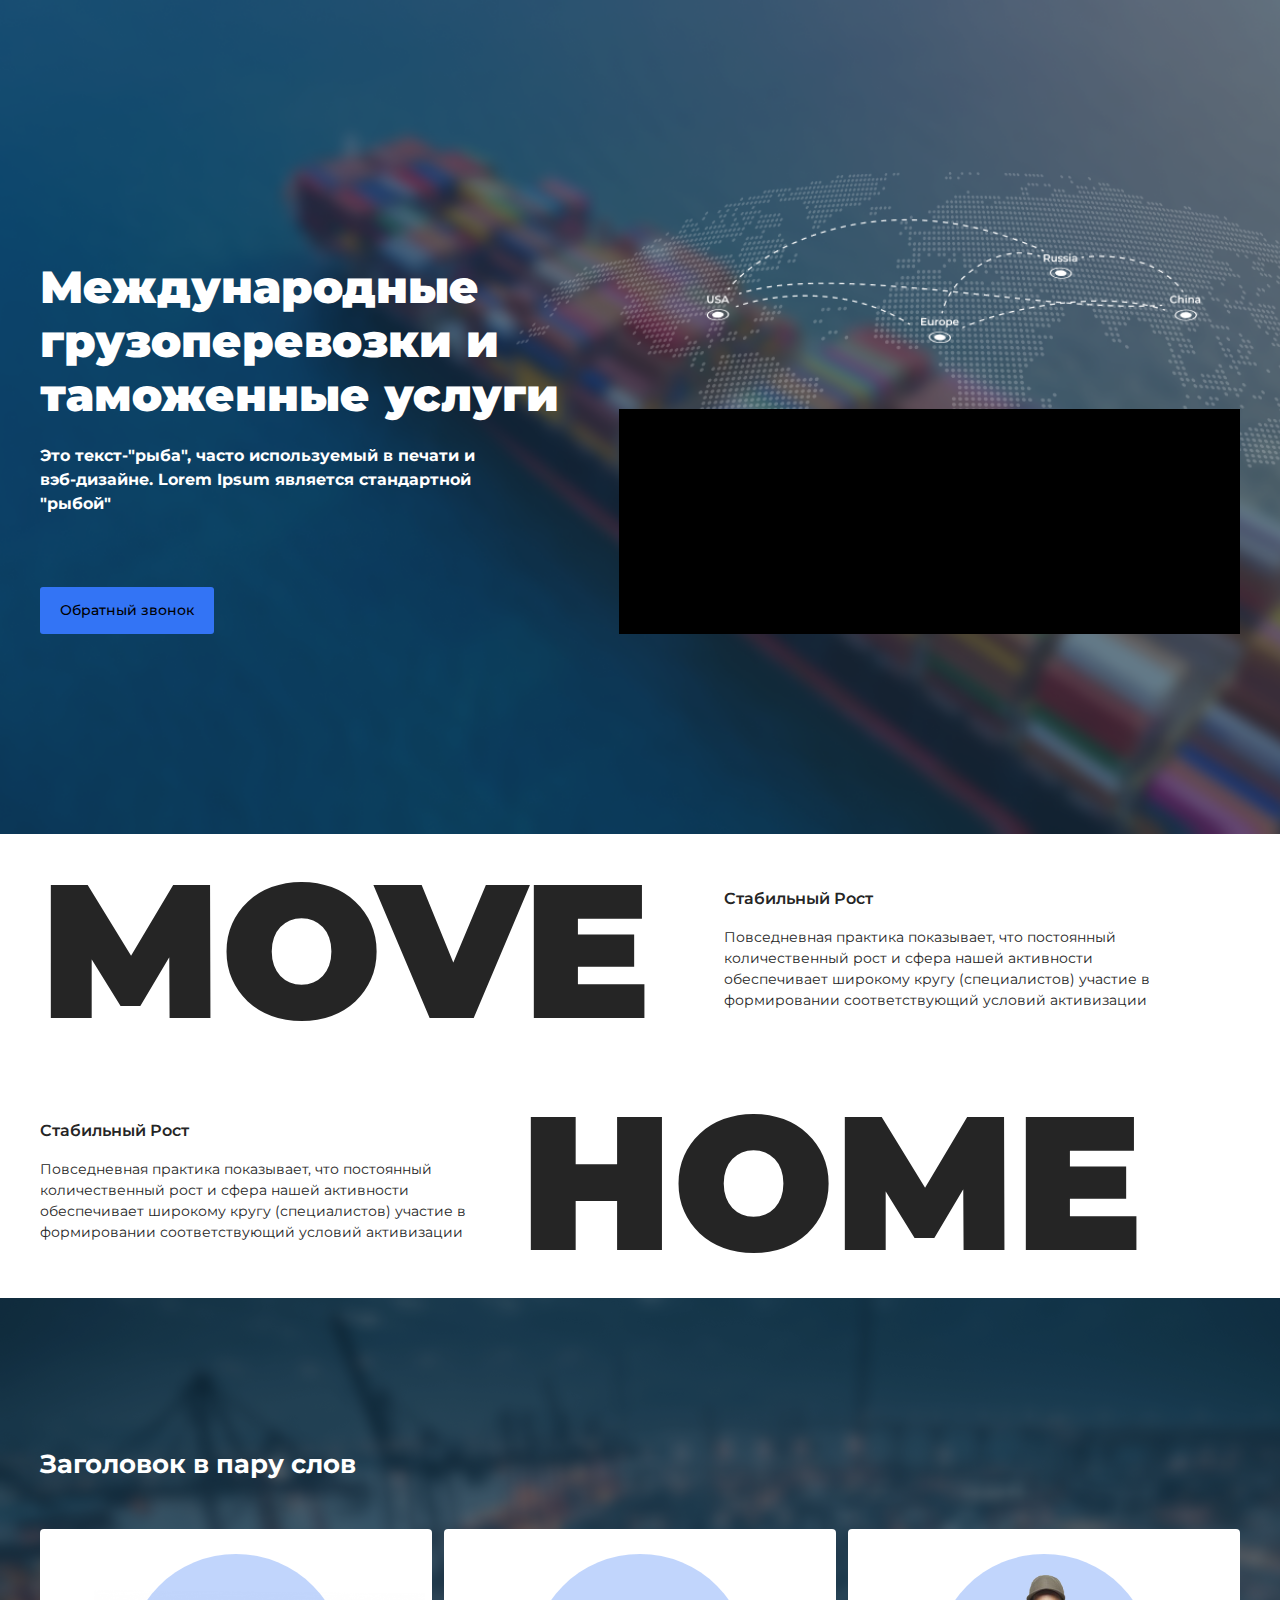
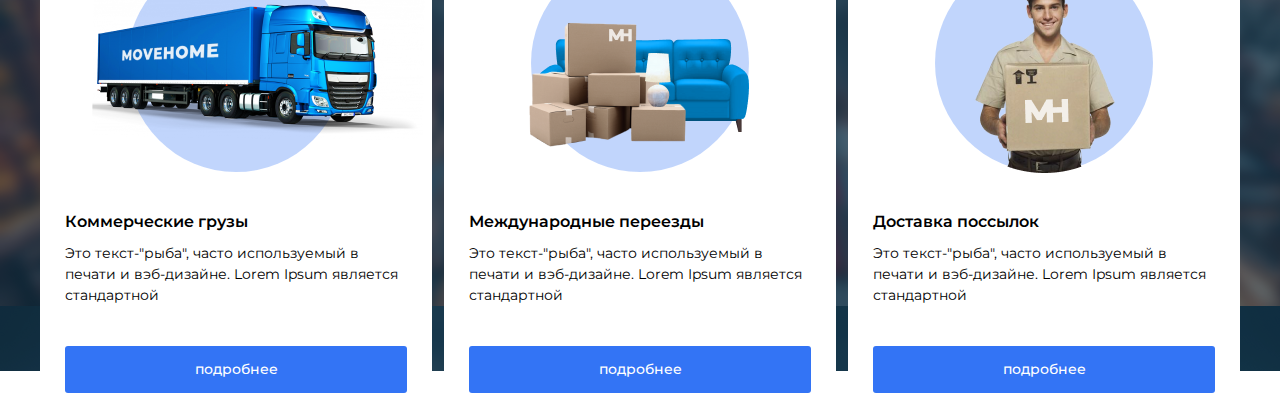
==== src/index.html @ d491779a "first commit" ====
<!DOCTYPE html>
<html lang="ru">

<head>
  <meta charset="UTF-8">
  <meta http-equiv="X-UA-Compatible" content="IE=edge">
  <meta name="viewport" content="width=device-width, initial-scale=1.0">
  <title>Move Home</title>
  <link rel="stylesheet" href="./css/style.css">
</head>

<body>
  <main>
    <section class="section main">
      <div class="container">
        <div class="content">
          <h1 class="main__title">
            Международные грузоперевозки
            и таможенные услуги
          </h1>
          <h2 class="main__subtitle">
            Это текст-"рыба", часто используемый в печати и вэб-дизайне. Lorem Ipsum является стандартной "рыбой"
          </h2>
          <button class="btn__callback btn">Обратный звонок</button>
        </div>
        <div class="main__slider"></div>
      </div>
    </section>
    <section class="section features">
      <div class="container">
        <div class="features__item">
          <span class="features__text--transparent">Move</spam>
        </div>
        <div class="features__item">
          <h3 class="features__title">Стабильный Рост </h3>
          <p class="features__discription">Повседневная практика показывает, что постоянный количественный рост и
            сфера
            нашей активности обеспечивает широкому кругу (специалистов) участие
            в формировании соответствующий условий активизации</p>
        </div>
        <div class="features__item">
          <span class="features__text--transparent">home</spam>
        </div>
        <div class="features__item">
          <h3 class="features__title">Стабильный Рост </h3>
          <p class="features__discription">Повседневная практика показывает, что постоянный количественный рост и
            сфера
            нашей активности обеспечивает широкому кругу (специалистов) участие
            в формировании соответствующий условий активизации</p>
        </div>
      </div>
    </section>
    <section class="section services">
      <div class="container">
        <h3 class="section__title services__title">
          Заголовок в пару слов
        </h3>
        <div class="services__list">
          <div class="services__item cargo">
            <div class="ellipse">
              <img src="./img/services/1.png" alt="cargo" class="services__item_img">
            </div>
            <h4 class="services__item_title">Коммерческие грузы</h4>
            <div class="services__item_discription">Это текст-"рыба", часто используемый в печати и вэб-дизайне. Lorem
              Ipsum является стандартной </div>
            <button class="services__item_btn btn">подробнее</button>
          </div>
          <div class="services__item removal">
            <div class="ellipse">
              <img src="./img/services/2.png" alt="removal" class="services__item_img">
            </div>
            <h4 class="services__item_title">Международные переезды</h4>
            <div class="services__item_discription">Это текст-"рыба", часто используемый в печати и вэб-дизайне. Lorem
              Ipsum является стандартной </div>
            <button class="services__item_btn btn">подробнее</button>
          </div>
          <div class="services__item delivery">
            <div class="ellipse">
              <img src="./img/services/3.png" alt="delivery" class="services__item_img">
            </div>
            <h4 class="services__item_title">Доставка поссылок</h4>
            <div class="services__item_discription">Это текст-"рыба", часто используемый в печати и вэб-дизайне. Lorem
              Ipsum является стандартной </div>
            <button class="services__item_btn btn">подробнее</button>
          </div>
        </div>
      </div>
    </section>
  </main>
</body>

</html>
---- src/css/style.css ----
@import url("https://fonts.googleapis.com/css2?family=Montserrat:wght@300;400;700;900&display=swap");
*,
*::after,
*::before {
  box-sizing: border-box;
}

h1,
h2,
h3,
h4,
h5,
h6 {
  margin: 0;
  padding: 0;
}

body {
  margin: 0;
  padding: 0;
  font-family: Montserrat;
}

.container {
  width: 1200px;
  margin: 0 auto;
}

p {
  margin: 0;
}

.btn {
  font-family: Montserrat;
  font-style: normal;
  font-weight: 500;
  font-size: 14px;
  line-height: 17px;
  border: none;
  background: #3374F5;
  border-radius: 3px;
  padding: 15px 20px;
}

.section__title {
  font-style: normal;
  font-weight: bold;
  font-size: 26px;
  line-height: 140%;
}

.main {
  background: url("/src/img/bg/main.png") center/cover no-repeat;
  background-clip: border-box;
  min-height: 800px;
  color: #FFFFFF;
  padding: 260px 0 200px;
}
.main .container {
  display: flex;
  align-items: flex-end;
}
.main__title {
  font-family: Montserrat;
  font-weight: 900;
  font-size: 45px;
  line-height: 120%;
  max-width: 592px;
  margin-bottom: 22px;
}
.main__subtitle {
  max-width: 472px;
  font-family: Montserrat;
  font-size: 16px;
  line-height: 150%;
  margin-bottom: 71px;
}
.main__slider {
  width: 636px;
  height: 225px;
  background: #000;
}

.features {
  color: #252525;
}
.features .container {
  display: flex;
  flex-wrap: wrap;
  align-items: center;
}
.features__item {
  width: 57%;
}
.features__item:nth-child(3) {
  order: 4;
}
.features__item:nth-child(even) {
  width: 40%;
}
.features__title {
  font-family: Montserrat;
  font-weight: 600;
  font-size: 16px;
  line-height: 130%;
  margin-bottom: 18px;
}
.features__discription {
  font-family: Montserrat;
  font-size: 14px;
  line-height: 150%;
  max-width: 440px;
}
.features__text--transparent {
  font-family: Montserrat;
  font-weight: 900;
  text-transform: uppercase;
  font-size: 190px;
}

.services {
  padding-top: 148px;
  background-image: url("../img/bg/services_bg.png");
}
.services__title {
  color: #fff;
}
.services__list {
  display: flex;
  align-items: center;
  position: relative;
  justify-content: center;
  transform: translateY(47px);
}
.services__item {
  max-width: 392px;
  border-radius: 4px;
  padding: 25px;
  flex: 1;
  background: #fff;
}
.services__item + .services__item {
  margin-left: 12px;
}
.services__item .ellipse {
  margin: 0 auto;
  width: 218px;
  height: 218px;
  border-radius: 100%;
  background: rgba(51, 116, 245, 0.3);
  position: relative;
  margin-bottom: 40px;
}
.services__item .ellipse::before {
  content: "";
  display: block;
  height: 164px;
  width: 164px;
  border-radius: 100%;
  background: #3374F5;
  position: absolute;
  top: 50%;
  left: 50%;
  transform: translate(-50%, -50%);
  z-index: -1;
}
.removal .services__item_img {
  transform: translate(-21px, 25px);
}
.cargo .services__item_img {
  transform: translate(-40px, -40px);
}
.services__item_title {
  font-weight: 600;
  font-size: 16px;
  line-height: 130%;
  margin-bottom: 10px;
}
.services__item_discription {
  font-size: 14px;
  line-height: 150%;
  margin-bottom: 40px;
}
.services__item_btn {
  width: 100%;
  color: #fff;
}

/*# sourceMappingURL=style.css.map */
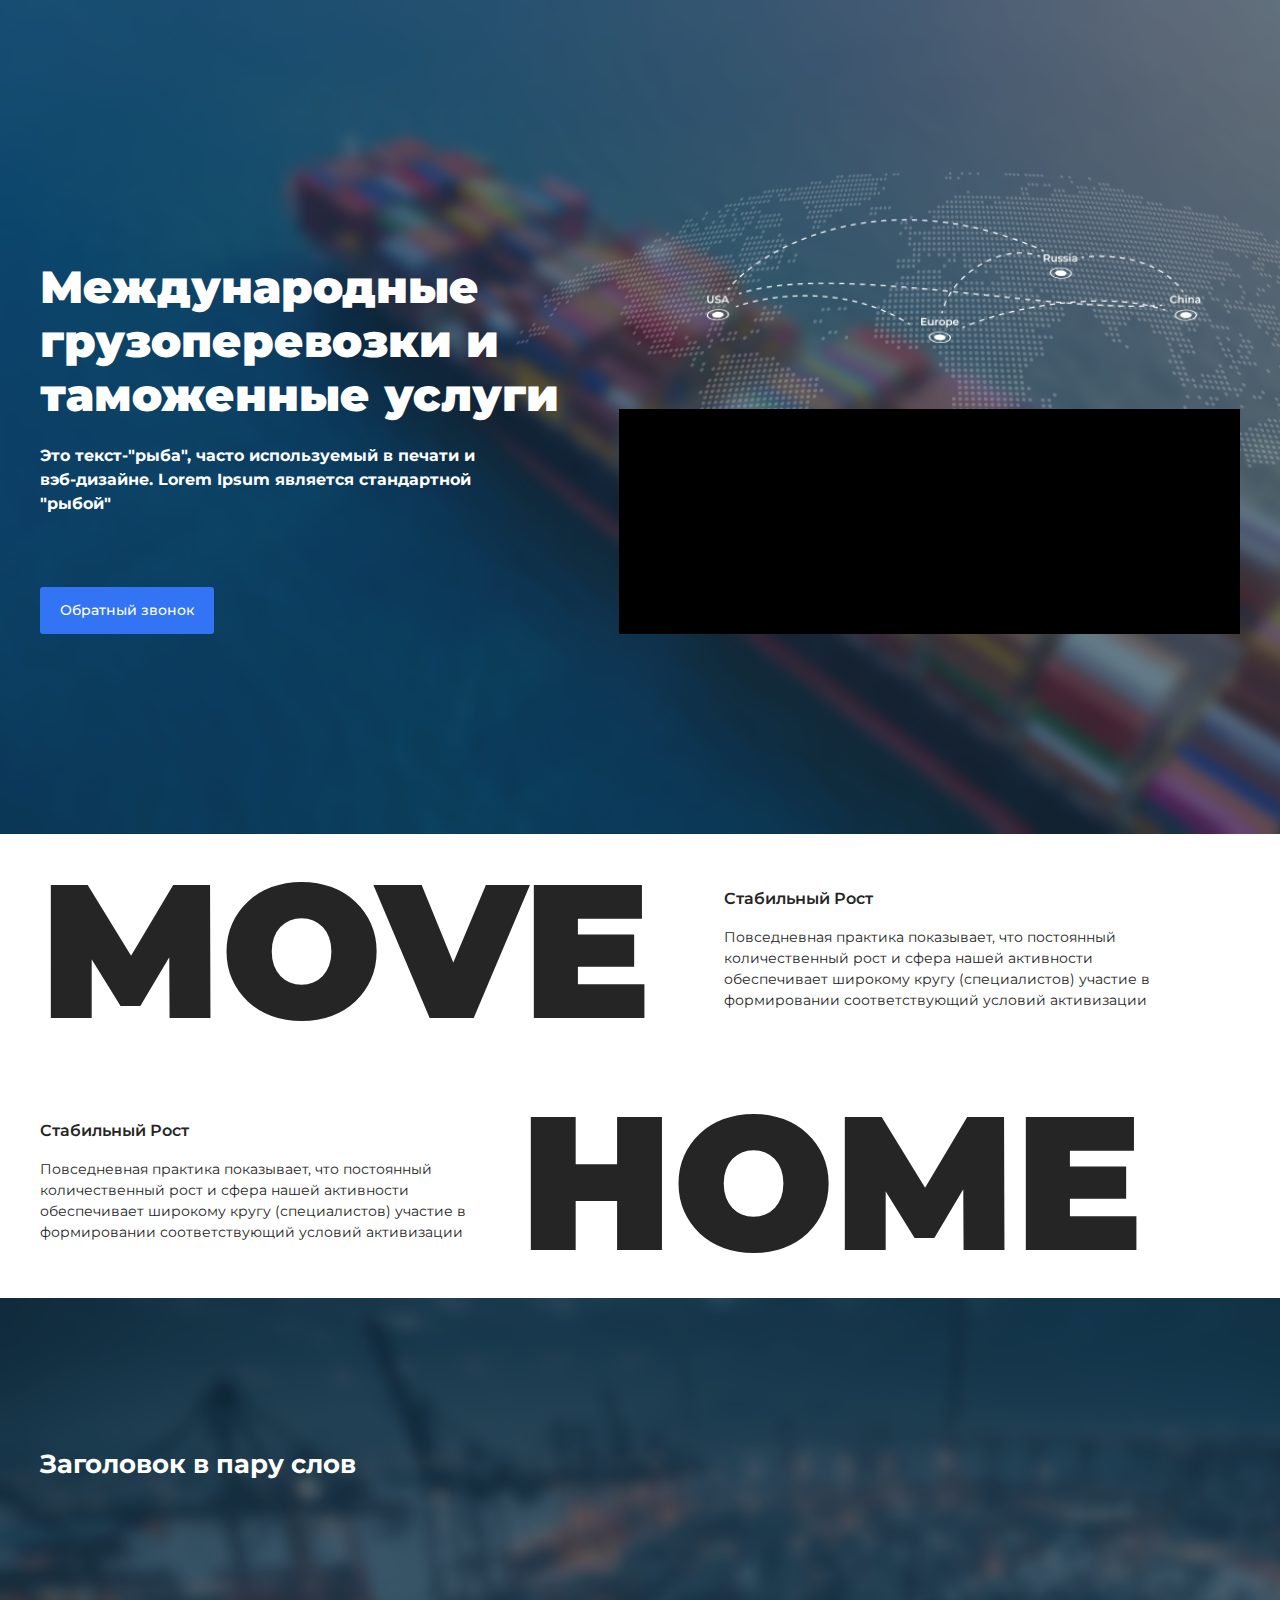
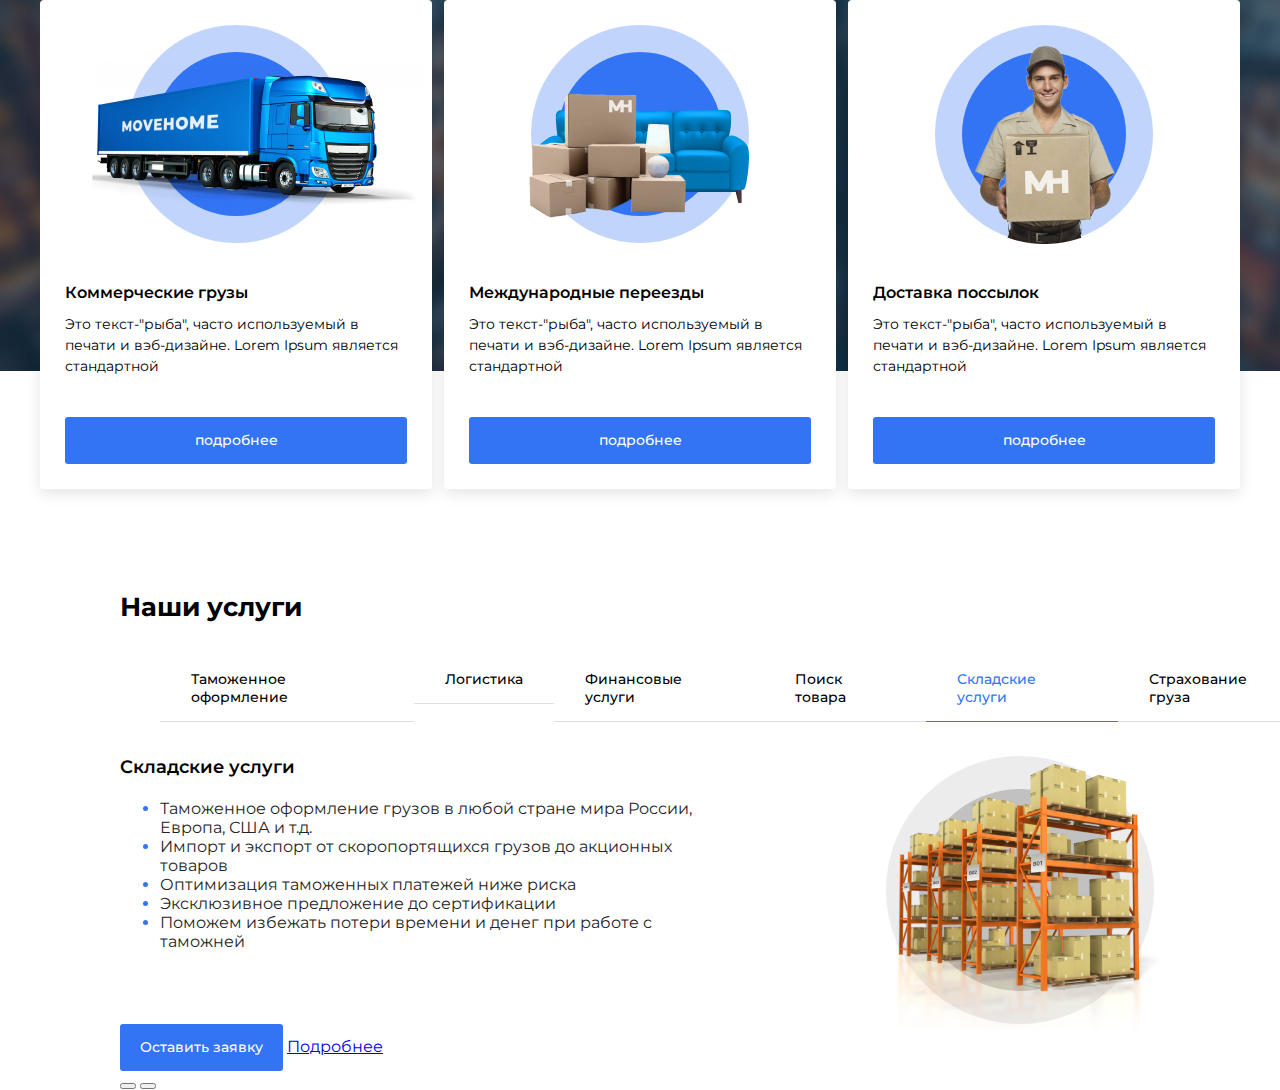
==== commit c56a4bec: "3 block" ====
--- a/src/index.html
+++ b/src/index.html
@@ -50,38 +50,152 @@
         </div>
       </div>
     </section>
-    <section class="section services">
-      <div class="container">
-        <h3 class="section__title services__title">
+    <section class="section delivery">
+      <div class="container">
+        <h3 class="section__title delivery__title">
           Заголовок в пару слов
         </h3>
-        <div class="services__list">
-          <div class="services__item cargo">
-            <div class="ellipse">
-              <img src="./img/services/1.png" alt="cargo" class="services__item_img">
-            </div>
-            <h4 class="services__item_title">Коммерческие грузы</h4>
-            <div class="services__item_discription">Это текст-"рыба", часто используемый в печати и вэб-дизайне. Lorem
+        <div class="delivery__list">
+          <div class="delivery__item cargo">
+            <div class="circle delivery__circle">
+              <img src="./img/delivery/1.png" alt="cargo" class="delivery__item_img">
+            </div>
+            <h4 class="delivery__item_title">Коммерческие грузы</h4>
+            <div class="delivery__item_discription">Это текст-"рыба", часто используемый в печати и вэб-дизайне. Lorem
               Ipsum является стандартной </div>
-            <button class="services__item_btn btn">подробнее</button>
-          </div>
-          <div class="services__item removal">
-            <div class="ellipse">
-              <img src="./img/services/2.png" alt="removal" class="services__item_img">
-            </div>
-            <h4 class="services__item_title">Международные переезды</h4>
-            <div class="services__item_discription">Это текст-"рыба", часто используемый в печати и вэб-дизайне. Lorem
+            <button class="delivery__item_btn btn">подробнее</button>
+          </div>
+          <div class="delivery__item removal">
+            <div class="circle delivery__circle">
+              <img src="./img/delivery/2.png" alt="removal" class="delivery__item_img">
+            </div>
+            <h4 class="delivery__item_title">Международные переезды</h4>
+            <div class="delivery__item_discription">Это текст-"рыба", часто используемый в печати и вэб-дизайне. Lorem
               Ipsum является стандартной </div>
-            <button class="services__item_btn btn">подробнее</button>
-          </div>
-          <div class="services__item delivery">
-            <div class="ellipse">
-              <img src="./img/services/3.png" alt="delivery" class="services__item_img">
-            </div>
-            <h4 class="services__item_title">Доставка поссылок</h4>
-            <div class="services__item_discription">Это текст-"рыба", часто используемый в печати и вэб-дизайне. Lorem
+            <button class="delivery__item_btn btn">подробнее</button>
+          </div>
+          <div class="delivery__item delivery">
+            <div class="circle delivery__circle">
+              <img src="./img/delivery/3.png" alt="delivery" class="delivery__item_img">
+            </div>
+            <h4 class="delivery__item_title">Доставка поссылок</h4>
+            <div class="delivery__item_discription">Это текст-"рыба", часто используемый в печати и вэб-дизайне. Lorem
               Ipsum является стандартной </div>
-            <button class="services__item_btn btn">подробнее</button>
+            <button class="delivery__item_btn btn">подробнее</button>
+          </div>
+        </div>
+      </div>
+    </section>
+    <section class="section services">
+      <div class="container">
+        <h3 class="section__title services__title">Наши услуги</h3>
+        <div class="tabs">
+          <ul class="tabs__caption">
+            <li>Таможенное оформление</li>
+            <li>Логистика</li>
+            <li>Финансовые услуги</li>
+            <li>Поиск товара</li>
+            <li class="active">Складские услуги</li>
+            <li>Страхование груза</li>
+          </ul>
+
+          <div class="tabs__list">
+            <div class="tabs__item ">
+              <h4 class="tabs__title">Таможенное оформление</h4>
+              <div class="tabs__discription">
+                <ul>
+                  <li><span>Таможенное оформление грузов в любой стране мира России,
+                      Европа, США и т.д.</span></li>
+                  <li><span>Импорт и экспорт от скоропортящихся грузов до акционных товаров</span></li>
+                  <li><span>Оптимизация таможенных платежей ниже риска</span></li>
+                  <li><span>Эксклюзивное предложение до сертификации</span></li>
+                  <li><span>Поможем избежать потери времени и денег при работе с таможней</span></li>
+                </ul>
+              </div>
+            </div>
+            <div class="tabs__item ">
+              <h4 class="tabs__title">Логистика</h4>
+              <div class="tabs__discription">
+                <ul>
+                  <li><span>Таможенное оформление грузов в любой стране мира России,
+                      Европа, США и т.д.</span></li>
+                  <li><span>Импорт и экспорт от скоропортящихся грузов до акционных товаров</span></li>
+                  <li><span>Оптимизация таможенных платежей ниже риска</span></li>
+                  <li><span>Эксклюзивное предложение до сертификации</span></li>
+                  <li><span>Поможем избежать потери времени и денег при работе с таможней</span></li>
+                </ul>
+              </div>
+            </div>
+            <div class="tabs__item ">
+              <h4 class="tabs__title">Финансовые услуги</h4>
+              <div class="tabs__discription">
+                <ul>
+                  <li><span>Таможенное оформление грузов в любой стране мира России,
+                      Европа, США и т.д.</span></li>
+                  <li><span>Импорт и экспорт от скоропортящихся грузов до акционных товаров</span></li>
+                  <li><span>Оптимизация таможенных платежей ниже риска</span></li>
+                  <li><span>Эксклюзивное предложение до сертификации</span></li>
+                  <li><span>Поможем избежать потери времени и денег при работе с таможней</span></li>
+                  </ol>
+              </div>
+            </div>
+            <div class="tabs__item ">
+              <h4 class="tabs__title">Поиск товара</h4>
+              <div class="tabs__discription">
+                <ul>
+                  <li><span>Таможенное оформление грузов в любой стране мира России,
+                      Европа, США и т.д.</span></li>
+                  <li><span>Импорт и экспорт от скоропортящихся грузов до акционных товаров</span></li>
+                  <li><span>Оптимизация таможенных платежей ниже риска</span></li>
+                  <li><span>Эксклюзивное предложение до сертификации</span></li>
+                  <li><span>Поможем избежать потери времени и денег при работе с таможней</span></li>
+                  </ol>
+              </div>
+            </div>
+            <div class="tabs__item active">
+              <div class="tabs__content">
+                <h4 class="tabs__title">Складские услуги</h4>
+                <div class="tabs__discription">
+                  <ul>
+                    <li><span>Таможенное оформление грузов в любой стране мира России,
+                        Европа, США и т.д.</span></li>
+                    <li><span>Импорт и экспорт от скоропортящихся грузов до акционных товаров</span></li>
+                    <li><span>Оптимизация таможенных платежей ниже риска</span></li>
+                    <li><span>Эксклюзивное предложение до сертификации</span></li>
+                    <li><span>Поможем избежать потери времени и денег при работе с таможней</span></li>
+                  </ul>
+                </div>
+              </div>
+              <div class="circle tabs__circle">
+                <img src="./img/services/5.png" alt="" class="tabs__img">
+              </div>
+            </div>
+            <div class="tabs__item ">
+              <h4 class="tabs__title">Страхование груза</h4>
+              <div class="tabs__discription">
+                <ul>
+                  <li><span>Таможенное оформление грузов в любой стране мира России,
+                      Европа, США и т.д.</span></li>
+                  <li><span>Импорт и экспорт от скоропортящихся грузов до акционных товаров</span></li>
+                  <li><span>Оптимизация таможенных платежей ниже риска</span></li>
+                  <li><span>Эксклюзивное предложение до сертификации</span></li>
+                  <li><span>Поможем избежать потери времени и денег при работе с таможней</span></li>
+                  </ol>
+              </div>
+            </div>
+
+          </div>
+          <div class="tabs__footer">
+            <button class="btn tabs__btn">
+              Оставить заявку
+            </button>
+            <a href="#">Подробнее</a>
+            <div class="tabs__dots">
+            </div>
+            <div class="tabs__nav">
+              <button class="tabs__prev"></button>
+              <button class="tabs__next"></button>
+            </div>
           </div>
         </div>
       </div>
--- a/src/css/style.css
+++ b/src/css/style.css
@@ -40,6 +40,7 @@
   background: #3374F5;
   border-radius: 3px;
   padding: 15px 20px;
+  color: #fff;
 }
 
 .section__title {
@@ -47,6 +48,22 @@
   font-weight: bold;
   font-size: 26px;
   line-height: 140%;
+}
+
+.circle {
+  margin: 0 auto;
+  border-radius: 100%;
+  position: relative;
+}
+.circle::after {
+  content: "";
+  display: block;
+  border-radius: 100%;
+  position: absolute;
+  top: 50%;
+  left: 50%;
+  transform: translate(-50%, -50%);
+  z-index: 1;
 }
 
 .main {
@@ -118,72 +135,127 @@
   font-size: 190px;
 }
 
-.services {
+.delivery {
   padding-top: 148px;
-  background-image: url("../img/bg/services_bg.png");
-}
-.services__title {
+  background: url("../img/bg/services_bg.png") no-repeat;
+  background-size: cover;
+}
+.delivery__title {
   color: #fff;
 }
-.services__list {
+.delivery__list {
   display: flex;
   align-items: center;
   position: relative;
   justify-content: center;
-  transform: translateY(47px);
-}
-.services__item {
+  transform: translateY(118px);
+}
+.delivery__circle {
+  width: 218px;
+  height: 218px;
+  background: rgba(51, 116, 245, 0.3);
+  margin-bottom: 40px;
+}
+.delivery__circle::after {
+  height: 164px;
+  width: 164px;
+  background: #3374F5;
+}
+.delivery__item {
   max-width: 392px;
   border-radius: 4px;
   padding: 25px;
   flex: 1;
   background: #fff;
-}
-.services__item + .services__item {
+  box-shadow: 0px 5px 15px rgba(0, 0, 0, 0.1);
+}
+.delivery__item + .delivery__item {
   margin-left: 12px;
 }
-.services__item .ellipse {
-  margin: 0 auto;
-  width: 218px;
-  height: 218px;
-  border-radius: 100%;
-  background: rgba(51, 116, 245, 0.3);
-  position: relative;
-  margin-bottom: 40px;
-}
-.services__item .ellipse::before {
-  content: "";
-  display: block;
-  height: 164px;
-  width: 164px;
-  border-radius: 100%;
-  background: #3374F5;
-  position: absolute;
-  top: 50%;
-  left: 50%;
-  transform: translate(-50%, -50%);
-  z-index: -1;
-}
-.removal .services__item_img {
+.delivery__item_img {
+  position: relative;
+  z-index: 2;
+}
+.removal .delivery__item_img {
   transform: translate(-21px, 25px);
 }
-.cargo .services__item_img {
+.cargo .delivery__item_img {
   transform: translate(-40px, -40px);
 }
-.services__item_title {
+.delivery__item_title {
   font-weight: 600;
   font-size: 16px;
   line-height: 130%;
   margin-bottom: 10px;
 }
-.services__item_discription {
+.delivery__item_discription {
   font-size: 14px;
   line-height: 150%;
   margin-bottom: 40px;
 }
-.services__item_btn {
+.delivery__item_btn {
   width: 100%;
-  color: #fff;
+}
+
+.services {
+  padding: 218px 120px 0;
+}
+.services__title {
+  margin-bottom: 29px;
+}
+
+.tabs__caption {
+  display: flex;
+  list-style-type: none;
+  align-items: flex-start;
+  margin-bottom: 34px;
+}
+.tabs__caption li {
+  cursor: pointer;
+  padding: 15px 31px;
+  border-bottom: 1px solid rgba(37, 37, 37, 0.15);
+  font-weight: 500;
+  font-size: 14px;
+  line-height: 130%;
+}
+.tabs__caption li:hover, .tabs__caption li.active {
+  border-bottom: 1px solid #3374F5;
+  color: #3374F5;
+}
+.tabs__discription li {
+  color: #3374F5;
+}
+.tabs__discription li span {
+  color: #252525;
+}
+.tabs__item {
+  display: none;
+}
+.tabs__item.active {
+  display: flex;
+}
+.tabs__item > * {
+  width: 50%;
+}
+.tabs__circle {
+  width: 268px;
+  height: 268px;
+  background: rgba(193, 193, 193, 0.3);
+}
+.tabs__circle::after {
+  width: 202px;
+  height: 202px;
+  background: #c1c1c1;
+}
+.tabs__img {
+  position: relative;
+  z-index: 2;
+}
+.tabs__title {
+  margin-bottom: 20px;
+  font-weight: 600;
+  font-size: 18px;
+  line-height: 130%;
 }
 
 /*# sourceMappingURL=style.css.map */
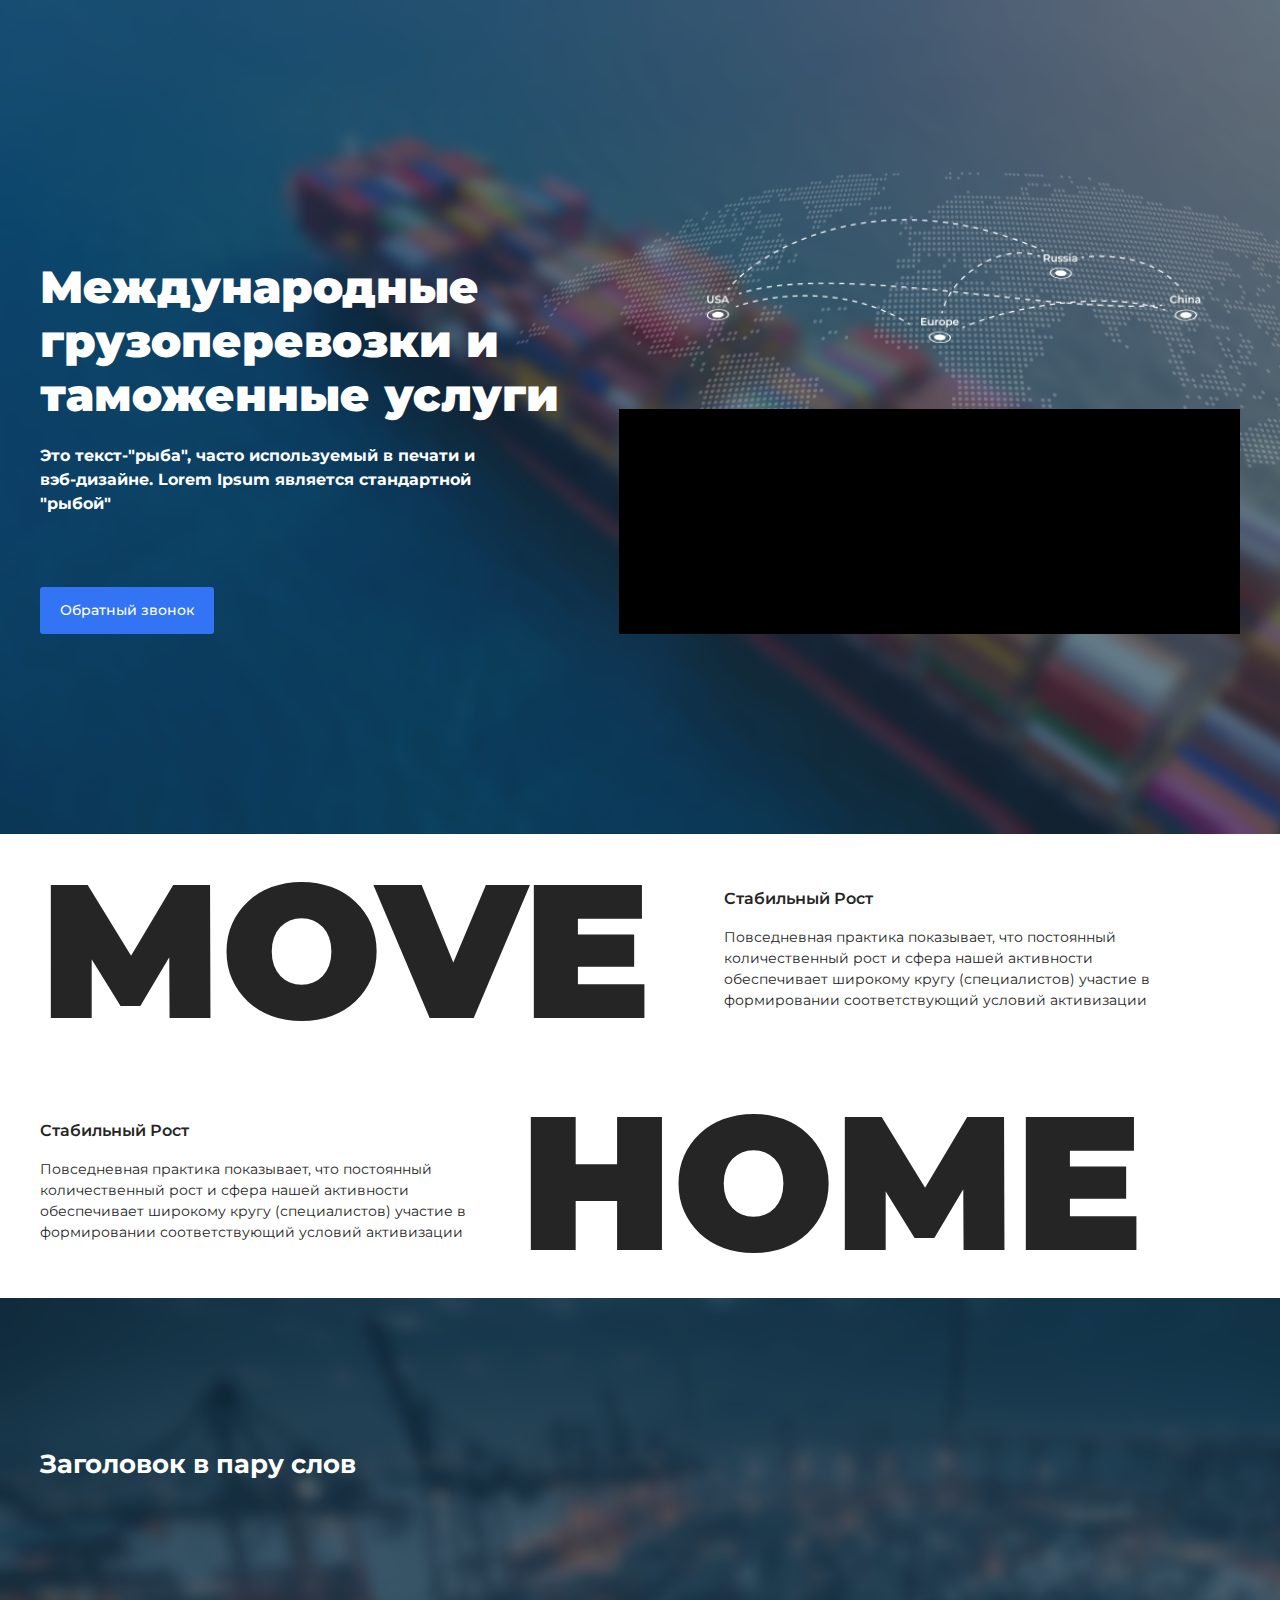
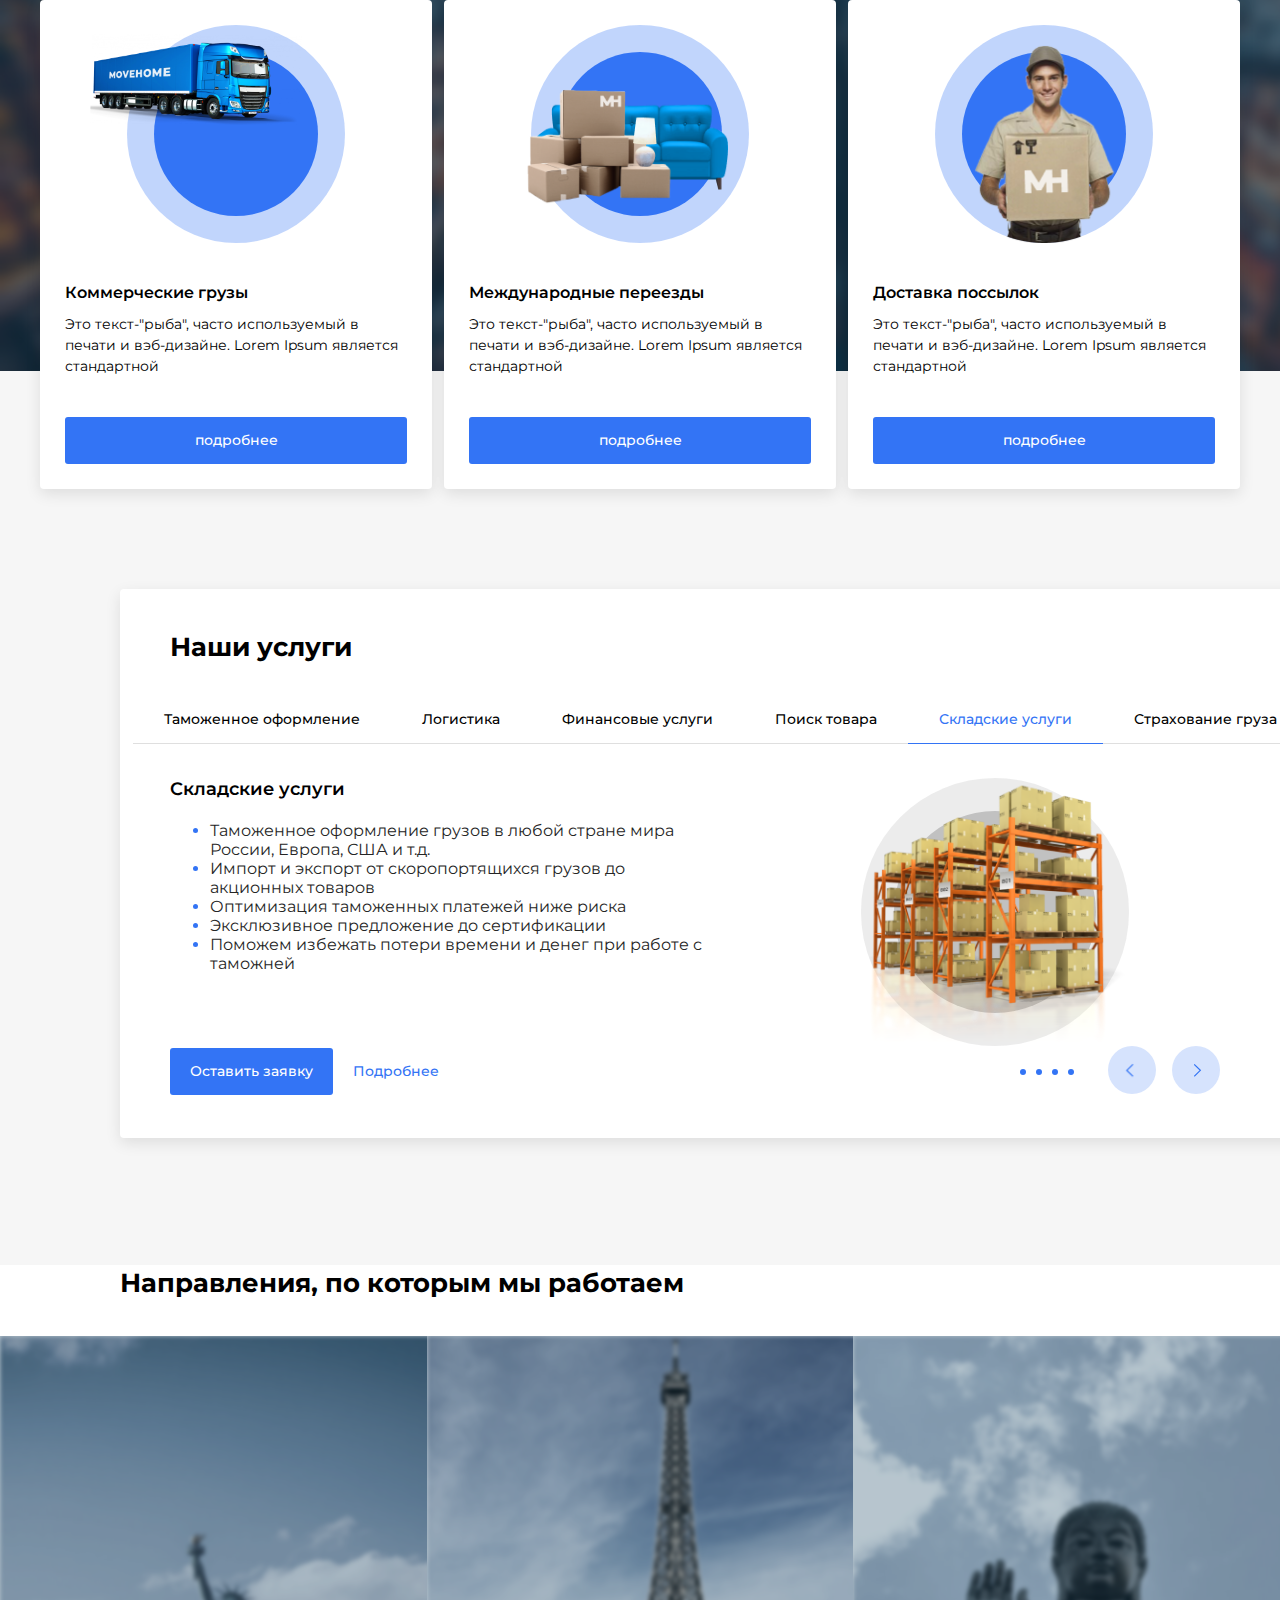
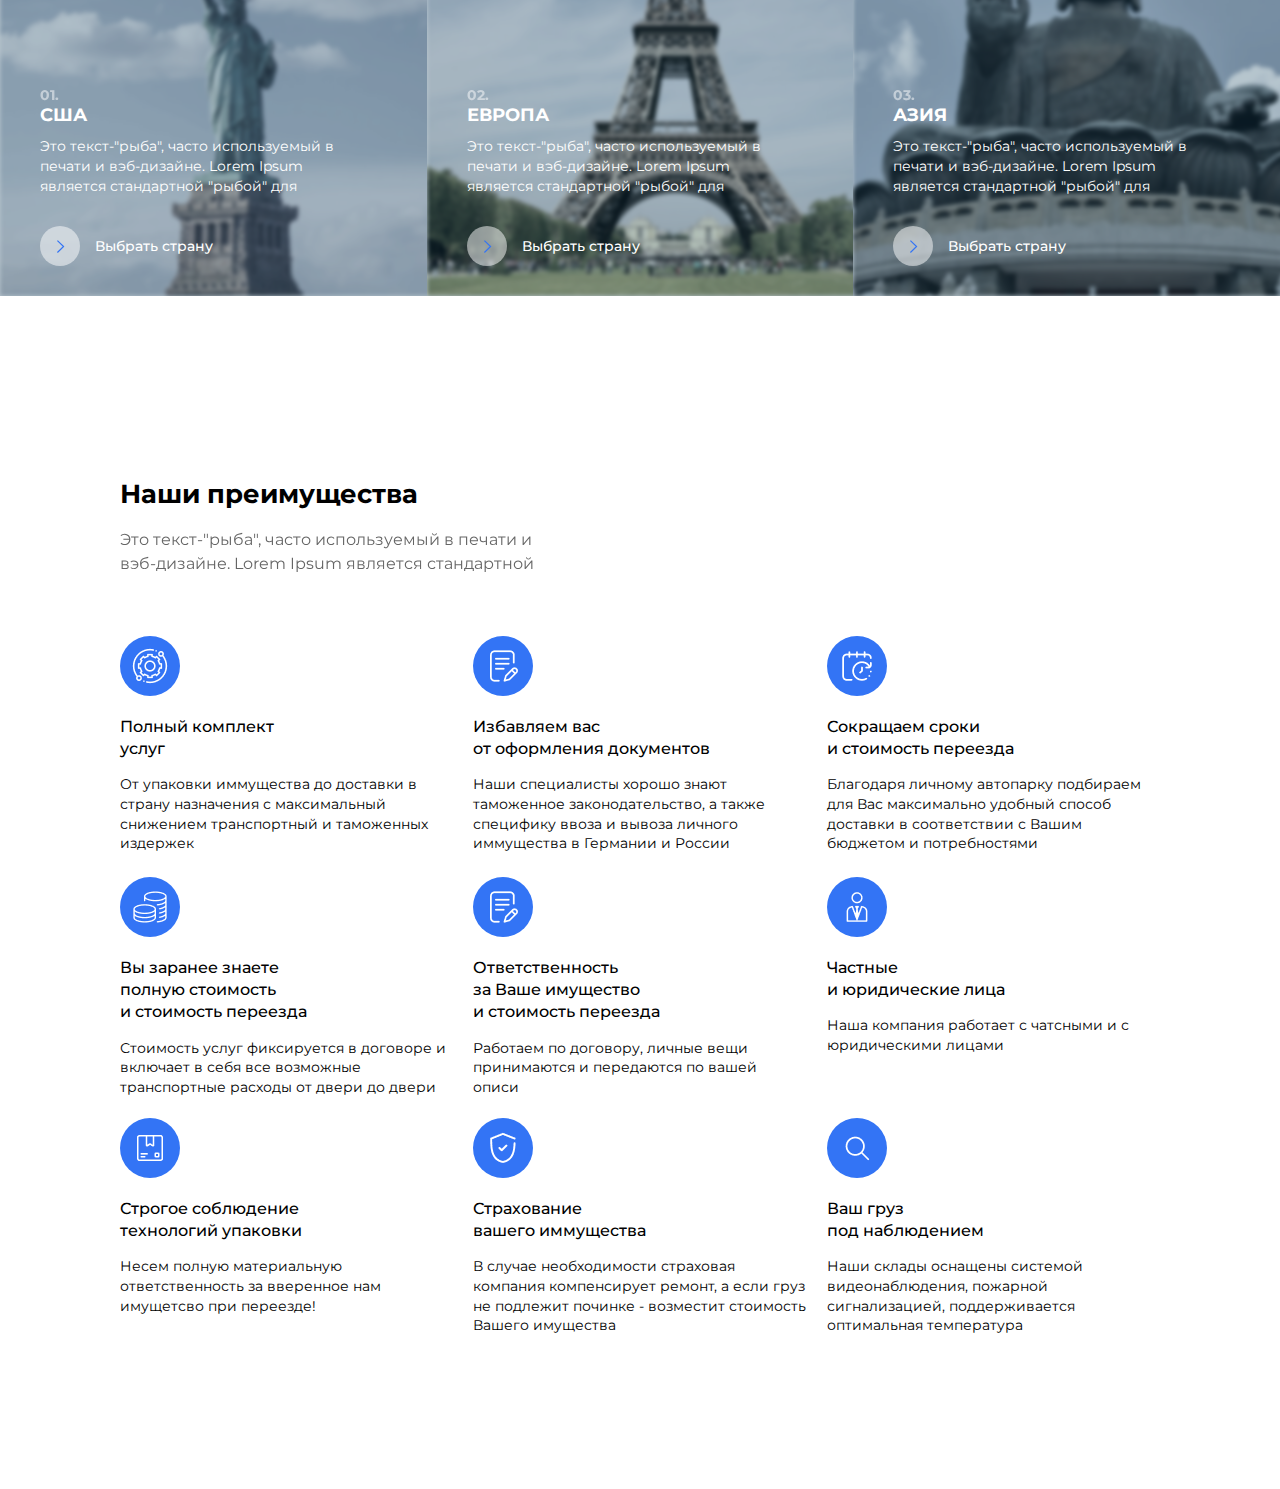
==== commit 777fb55d: "advantages block" ====
--- a/src/index.html
+++ b/src/index.html
@@ -98,7 +98,6 @@
             <li class="active">Складские услуги</li>
             <li>Страхование груза</li>
           </ul>
-
           <div class="tabs__list">
             <div class="tabs__item ">
               <h4 class="tabs__title">Таможенное оформление</h4>
@@ -189,13 +188,157 @@
             <button class="btn tabs__btn">
               Оставить заявку
             </button>
-            <a href="#">Подробнее</a>
+            <a class="tabs__link" href="#">Подробнее</a>
             <div class="tabs__dots">
+              <a href="" class="tabs__dot"></a>
+              <a href="" class="tabs__dot"></a>
+              <a href="" class="tabs__dot"></a>
+              <a href="" class="tabs__dot"></a>
             </div>
             <div class="tabs__nav">
               <button class="tabs__prev"></button>
               <button class="tabs__next"></button>
             </div>
+          </div>
+        </div>
+      </div>
+    </section>
+    <section class="section directions">
+      <h3 class="section__title directions__title">Направления, по которым мы работаем</h3>
+      <div class="directions__list">
+        <div class="directions__item directions__usa">
+          <img src="./img/directions/usa.png" alt="" class="directions__img">
+          <div class="directions__content">
+            <span class="directions__numb">01.</span>
+            <h4 class="directions__name">США</h4>
+            <div class="directions__discription">Это текст-"рыба", часто используемый в печати и вэб-дизайне. Lorem
+              Ipsum является стандартной "рыбой" для</div>
+            <a href="#" class="directions__link">
+              <div class="arrow"></div>
+              <span>Выбрать страну</span>
+            </a>
+          </div>
+        </div>
+        <div class="directions__item directions__europe">
+          <img src="./img/directions/europe.png" alt="" class="directions__img">
+          <div class="directions__content">
+            <span class="directions__numb">02.</span>
+            <h4 class="directions__name">Европа</h4>
+            <div class="directions__discription">Это текст-"рыба", часто используемый в печати и вэб-дизайне. Lorem
+              Ipsum является стандартной "рыбой" для</div>
+            <a href="#" class="directions__link">
+              <div class="arrow"></div>
+              <span>Выбрать страну</span>
+            </a>
+          </div>
+        </div>
+        <div class="directions__item directions__asia">
+          <img src="./img/directions/asia.png" alt="" class="directions__img">
+          <div class="directions__content">
+            <span class="directions__numb">03.</span>
+            <h4 class="directions__name">Азия</h4>
+            <div class="directions__discription">Это текст-"рыба", часто используемый в печати и вэб-дизайне. Lorem
+              Ipsum является стандартной "рыбой" для</div>
+            <a href="#" class="directions__link">
+              <div class="arrow"></div>
+              <span>Выбрать страну</span>
+            </a>
+          </div>
+        </div>
+      </div>
+    </section>
+    <section class="section advantages">
+      <div class="container">
+        <h3 class="section__title advantages__title">Наши преимущества</h3>
+        <span class="section__subtitle advantages__subtitle">Это текст-"рыба", часто используемый в печати и
+          вэб-дизайне. Lorem Ipsum является стандартной </span>
+      </div>
+      <div class="advantages__list">
+        <div class="advantages__item">
+          <div class="circle advantages__item_circle">
+            <img src="./icons/advantages/technical-support.png" alt="" class="advantages__item_img">
+          </div>
+          <h5 class="advantages__item_title">Полный комплект<br> услуг</h5>
+          <div class="advantages__item_text">От упаковки иммущества до доставки в страну назначения с максимальный
+            снижением
+            транспортный и таможенных издержек</div>
+        </div>
+        <div class="advantages__item">
+          <div class="circle advantages__item_circle">
+            <img src="./icons/advantages/writing.png" alt="" class="advantages__item_img">
+          </div>
+          <h5 class="advantages__item_title">Избавляем вас<br>
+            от оформления документов</h5>
+          <div class="advantages__item_text">Наши специалисты хорошо знают таможенное законодательство, а также
+            специфику ввоза
+            и вывоза личного иммущества в Германии и России</div>
+        </div>
+        <div class="advantages__item">
+          <div class="circle advantages__item_circle">
+            <img src="./icons/advantages/deadline.png" alt="" class="advantages__item_img">
+          </div>
+          <h5 class="advantages__item_title">Сокращаем сроки<br>
+            и стоимость переезда</h5>
+          <div class="advantages__item_text">Благодаря личному автопарку подбираем
+            для Вас максимально удобный способ доставки
+            в соответствии с Вашим бюджетом и потребностями</div>
+        </div>
+        <div class="advantages__item">
+          <div class="circle advantages__item_circle">
+            <img src="./icons/advantages/coins.png" alt="" class="advantages__item_img">
+          </div>
+          <h5 class="advantages__item_title">Вы заранее знаете<br> полную стоимость<br>
+            и стоимость переезда</h5>
+          <div class="advantages__item_text">Стоимость услуг фиксируется в договоре и включает в себя все возможные
+            транспортные расходы от двери до двери</div>
+        </div>
+        <div class="advantages__item">
+          <div class="circle advantages__item_circle">
+            <img src="./icons/advantages/writing.png" alt="" class="advantages__item_img">
+          </div>
+          <h5 class="advantages__item_title">Ответственность<br>
+            за Ваше имущество<br>
+            и стоимость переезда</h5>
+          <div class="advantages__item_text">Работаем по договору, личные вещи принимаются и передаются по вашей описи
+          </div>
+        </div>
+        <div class="advantages__item">
+          <div class="circle advantages__item_circle">
+            <img src="./icons/advantages/manager.png" alt="" class="advantages__item_img">
+          </div>
+          <h5 class="advantages__item_title">Частные<br>
+            и юридические лица</h5>
+          <div class="advantages__item_text">Наша компания работает с чатсными и с юридическими лицами
+          </div>
+        </div>
+        <div class="advantages__item">
+          <div class="circle advantages__item_circle">
+            <img src="./icons/advantages/box.png" alt="" class="advantages__item_img">
+          </div>
+          <h5 class="advantages__item_title">Строгое соблюдение<br> технологий упаковки</h5>
+          <div class="advantages__item_text">Несем полную материальную ответственность
+            за вверенное нам имущетсво при переезде!
+          </div>
+        </div>
+        <div class="advantages__item">
+          <div class="circle advantages__item_circle">
+            <img src="./icons/advantages/trusted.png" alt="" class="advantages__item_img">
+          </div>
+          <h5 class="advantages__item_title">Страхование<br>
+            вашего иммущества</h5>
+          <div class="advantages__item_text">В случае необходимости страховая компания компенсирует ремонт, а если груз
+            не подлежит починке - возместит
+            стоимость Вашего имущества
+          </div>
+        </div>
+        <div class="advantages__item">
+          <div class="circle advantages__item_circle">
+            <img src="./icons/advantages/search.png" alt="" class="advantages__item_img">
+          </div>
+          <h5 class="advantages__item_title">Ваш груз<br>
+            под наблюдением</h5>
+          <div class="advantages__item_text">Наши склады оснащены системой видеонаблюдения, пожарной сигнализацией,
+            поддерживается оптимальная температура
           </div>
         </div>
       </div>
--- a/src/css/style.css
+++ b/src/css/style.css
@@ -21,13 +21,23 @@
   font-family: Montserrat;
 }
 
+p,
+button {
+  margin: 0;
+  padding: 0;
+}
+
+a {
+  color: inherit;
+}
+
+img {
+  max-width: 100%;
+}
+
 .container {
   width: 1200px;
   margin: 0 auto;
-}
-
-p {
-  margin: 0;
 }
 
 .btn {
@@ -50,6 +60,13 @@
   line-height: 140%;
 }
 
+.section__subtitle {
+  font-size: 16px;
+  line-height: 150%;
+  color: #252525;
+  opacity: 0.7;
+}
+
 .circle {
   margin: 0 auto;
   border-radius: 100%;
@@ -67,7 +84,7 @@
 }
 
 .main {
-  background: url("/src/img/bg/main.png") center/cover no-repeat;
+  background: url("../img/bg/main.png") center/cover no-repeat;
   background-clip: border-box;
   min-height: 800px;
   color: #FFFFFF;
@@ -198,17 +215,26 @@
 }
 
 .services {
-  padding: 218px 120px 0;
+  padding: 218px 120px 127px;
+  background-color: #F6F6F6;
+}
+.services .container {
+  background: #FFFFFF;
+  box-shadow: 0px 5px 15px rgba(0, 0, 0, 0.1);
+  border-radius: 4px;
+  padding: 40px 0px;
 }
 .services__title {
-  margin-bottom: 29px;
+  margin: 0 50px 29px;
 }
 
 .tabs__caption {
   display: flex;
   list-style-type: none;
   align-items: flex-start;
-  margin-bottom: 34px;
+  margin: 0 auto 34px;
+  justify-content: center;
+  padding-left: 0;
 }
 .tabs__caption li {
   cursor: pointer;
@@ -228,6 +254,9 @@
 .tabs__discription li span {
   color: #252525;
 }
+.tabs__list {
+  margin: 0 50px;
+}
 .tabs__item {
   display: none;
 }
@@ -257,5 +286,219 @@
   font-size: 18px;
   line-height: 130%;
 }
+.tabs__footer {
+  display: flex;
+  align-items: center;
+  margin: 0 50px;
+}
+.tabs__btn {
+  margin-right: 20px;
+  cursor: pointer;
+}
+.tabs__link {
+  font-weight: 500;
+  font-size: 14px;
+  line-height: 17px;
+  color: #3374F5;
+  text-decoration: none;
+}
+.tabs__link:hover {
+  text-decoration: underline;
+}
+.tabs__nav {
+  justify-self: flex-end;
+}
+.tabs__dots {
+  margin-left: auto;
+  display: flex;
+  margin-right: 34px;
+}
+.tabs__dot {
+  display: block;
+  width: 6px;
+  height: 6px;
+  border-radius: 100%;
+  background: #3374F5;
+  cursor: pointer;
+}
+.tabs__dot + .tabs__dot {
+  margin-left: 10px;
+}
+.tabs__nav {
+  margin-right: 50px;
+}
+.tabs__prev {
+  width: 48px;
+  height: 48px;
+  border-radius: 100%;
+  background: rgba(51, 116, 245, 0.2);
+  cursor: pointer;
+  border: none;
+  position: relative;
+  margin-right: 12px;
+}
+.tabs__prev::after {
+  content: url("../icons/arrow.svg");
+  display: block;
+  position: absolute;
+  top: 50%;
+  left: 50%;
+  transform: rotateY(-180deg) translate(80%, -40%);
+  background: none;
+}
+.tabs__next {
+  width: 48px;
+  height: 48px;
+  border-radius: 100%;
+  background: rgba(51, 116, 245, 0.2);
+  cursor: pointer;
+  border: none;
+  position: relative;
+}
+.tabs__next::after {
+  content: url("../icons/arrow.svg");
+  display: block;
+  position: absolute;
+  top: 50%;
+  left: 50%;
+  transform: translate(-30%, -40%);
+  background: none;
+}
+
+.directions__title {
+  margin-left: 120px;
+  margin-bottom: 35px;
+}
+.directions__list {
+  display: flex;
+  align-items: center;
+  justify-content: center;
+}
+.directions__item {
+  height: 560px;
+  width: 440px;
+  max-width: 566px;
+  position: relative;
+  display: flex;
+  align-items: flex-end;
+  margin-bottom: 30px;
+  background: rgba(22, 68, 97, 0.3);
+  overflow: hidden;
+  padding: 0 78px 30px 40px;
+  color: #FFFFFF;
+}
+.directions__item:hover {
+  background: none;
+}
+.directions__item:hover .directions__img {
+  filter: none;
+}
+.directions__img {
+  filter: grayscale(70%) blur(2px);
+  transition: all 0.2s ease-in;
+  display: block;
+  position: absolute;
+  max-width: none;
+  top: 0;
+  left: 0;
+  bottom: 0;
+  right: 0;
+  z-index: -1;
+  object-fit: cover;
+}
+.directions__numb {
+  font-weight: bold;
+  font-size: 14px;
+  line-height: 130%;
+  /* or 18px */
+  text-transform: uppercase;
+  opacity: 0.5;
+  margin-bottom: 6px;
+}
+.directions__name {
+  font-weight: bold;
+  font-size: 18px;
+  line-height: 130%;
+  text-align: left;
+  text-transform: uppercase;
+  margin-bottom: 10px;
+}
+.directions__discription {
+  margin-bottom: 30px;
+  font-size: 14px;
+  line-height: 140%;
+}
+.directions .arrow {
+  display: inline-block;
+  width: 40px;
+  height: 40px;
+  border-radius: 100%;
+  background: rgba(255, 255, 255, 0.5);
+  cursor: pointer;
+  border: none;
+  position: relative;
+  margin-right: 15px;
+}
+.directions .arrow::after {
+  content: url("../icons/arrow.svg");
+  display: block;
+  position: absolute;
+  top: 50%;
+  left: 50%;
+  transform: translate(-40%, -44%);
+  background: none;
+}
+.directions__link {
+  font-weight: 500;
+  font-size: 14px;
+  line-height: 40px;
+  text-decoration: none;
+  display: flex;
+}
+.directions__link:hover span {
+  text-decoration: underline;
+}
+
+.advantages {
+  padding: 150px 120px;
+}
+.advantages__title {
+  margin-bottom: 15px;
+}
+.advantages__subtitle {
+  display: block;
+  margin-bottom: 60px;
+  max-width: 419px;
+}
+.advantages__list {
+  display: grid;
+  grid-template-columns: 1fr 1fr 1fr;
+  grid-template-rows: 1fr 1fr 1fr;
+  gap: 20px 20px;
+}
+.advantages__item_circle {
+  width: 60px;
+  height: 60px;
+  background: #3374F5;
+  border-radius: 100%;
+  margin: 0;
+  display: flex;
+  justify-content: center;
+  align-items: center;
+  margin-bottom: 20px;
+}
+.advantages__item_img {
+  width: none;
+}
+.advantages__item_title {
+  font-weight: 500;
+  font-size: 16px;
+  line-height: 140%;
+  margin-bottom: 15px;
+}
+.advantages__item_text {
+  font-size: 14px;
+  line-height: 140%;
+}
 
 /*# sourceMappingURL=style.css.map */
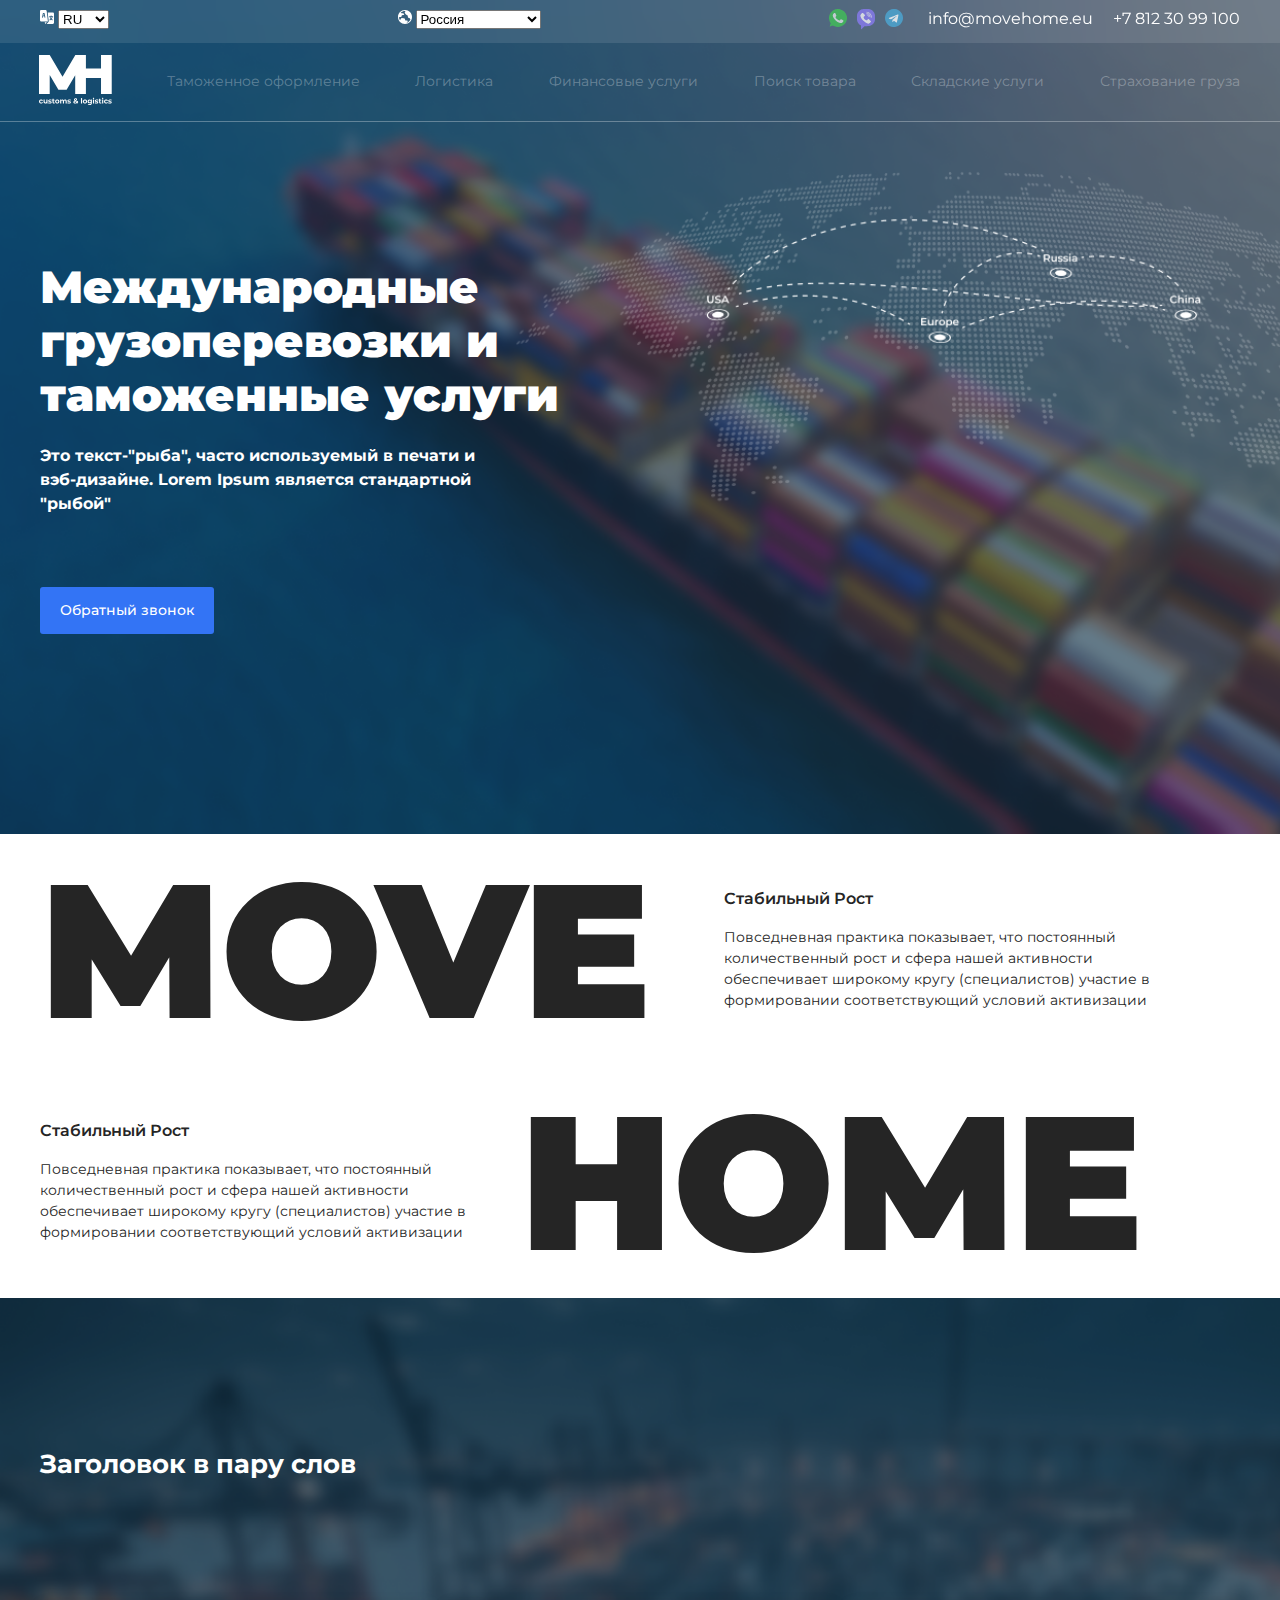
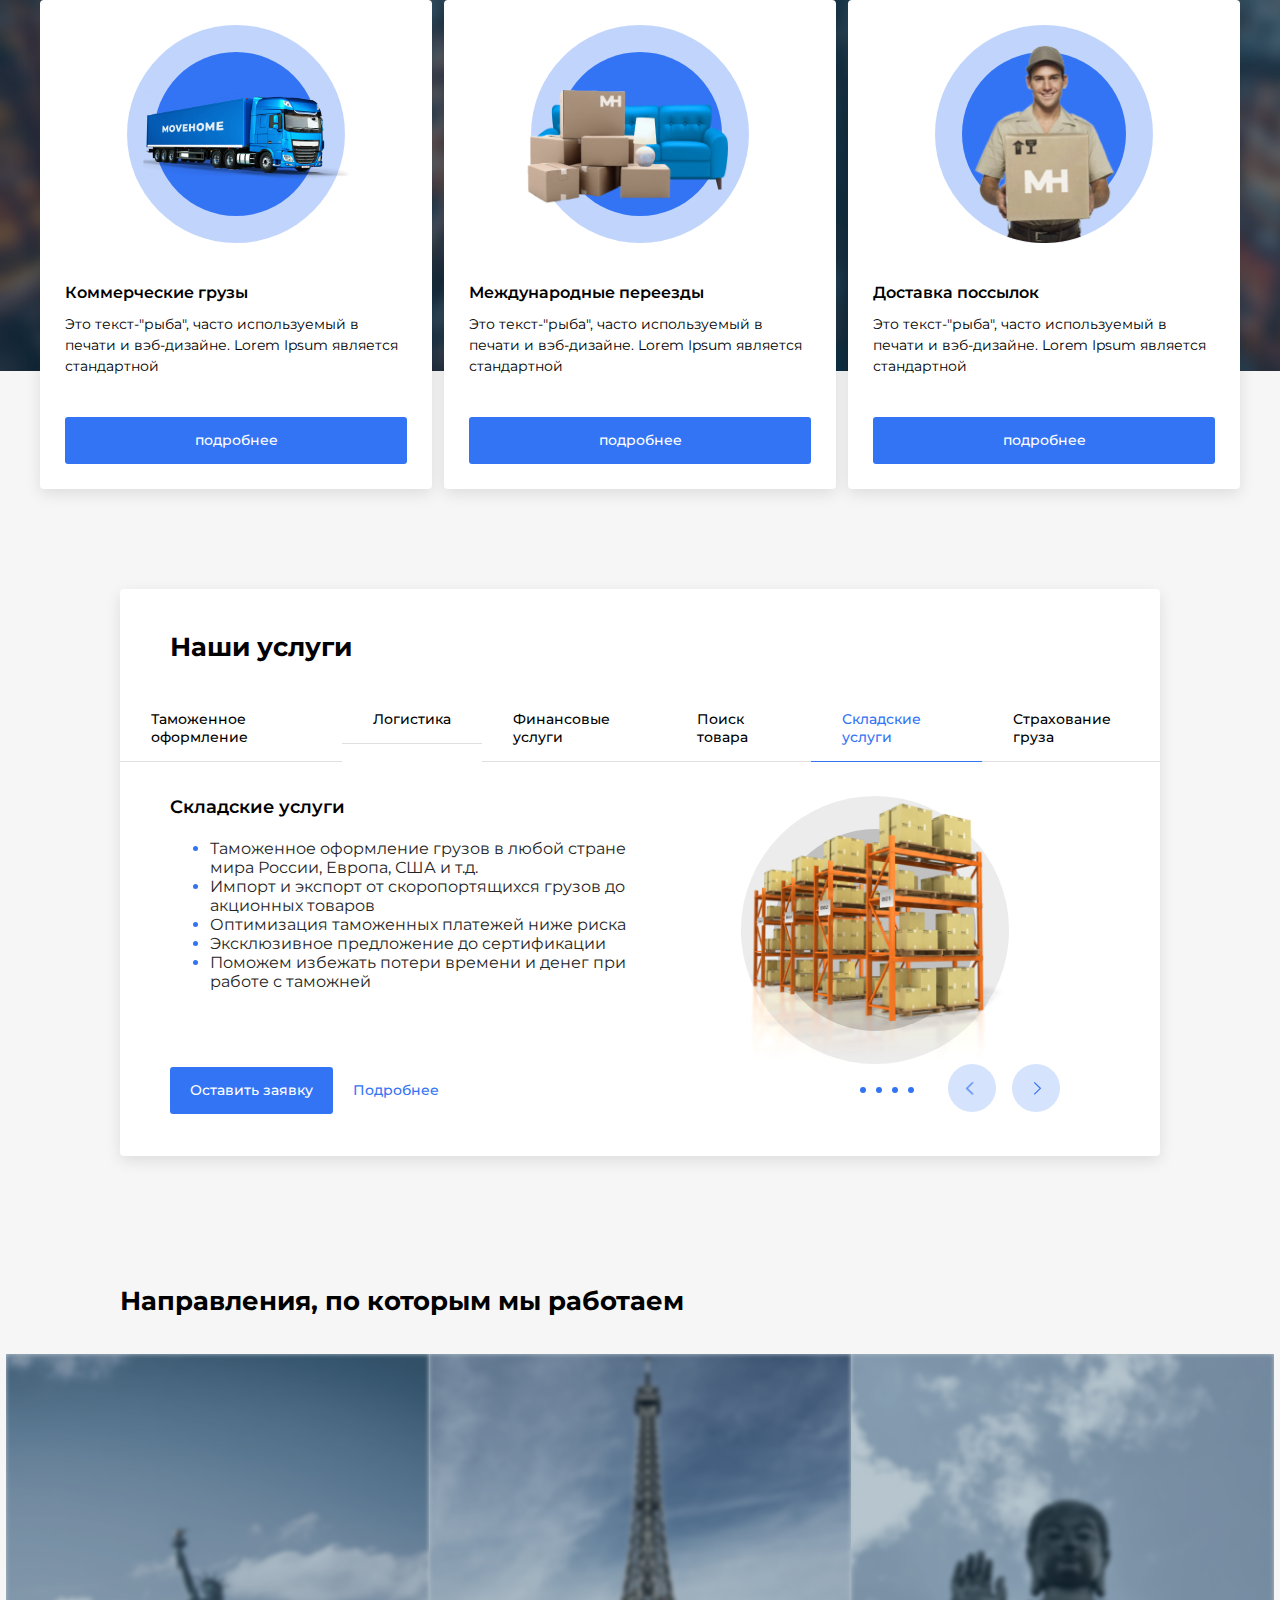
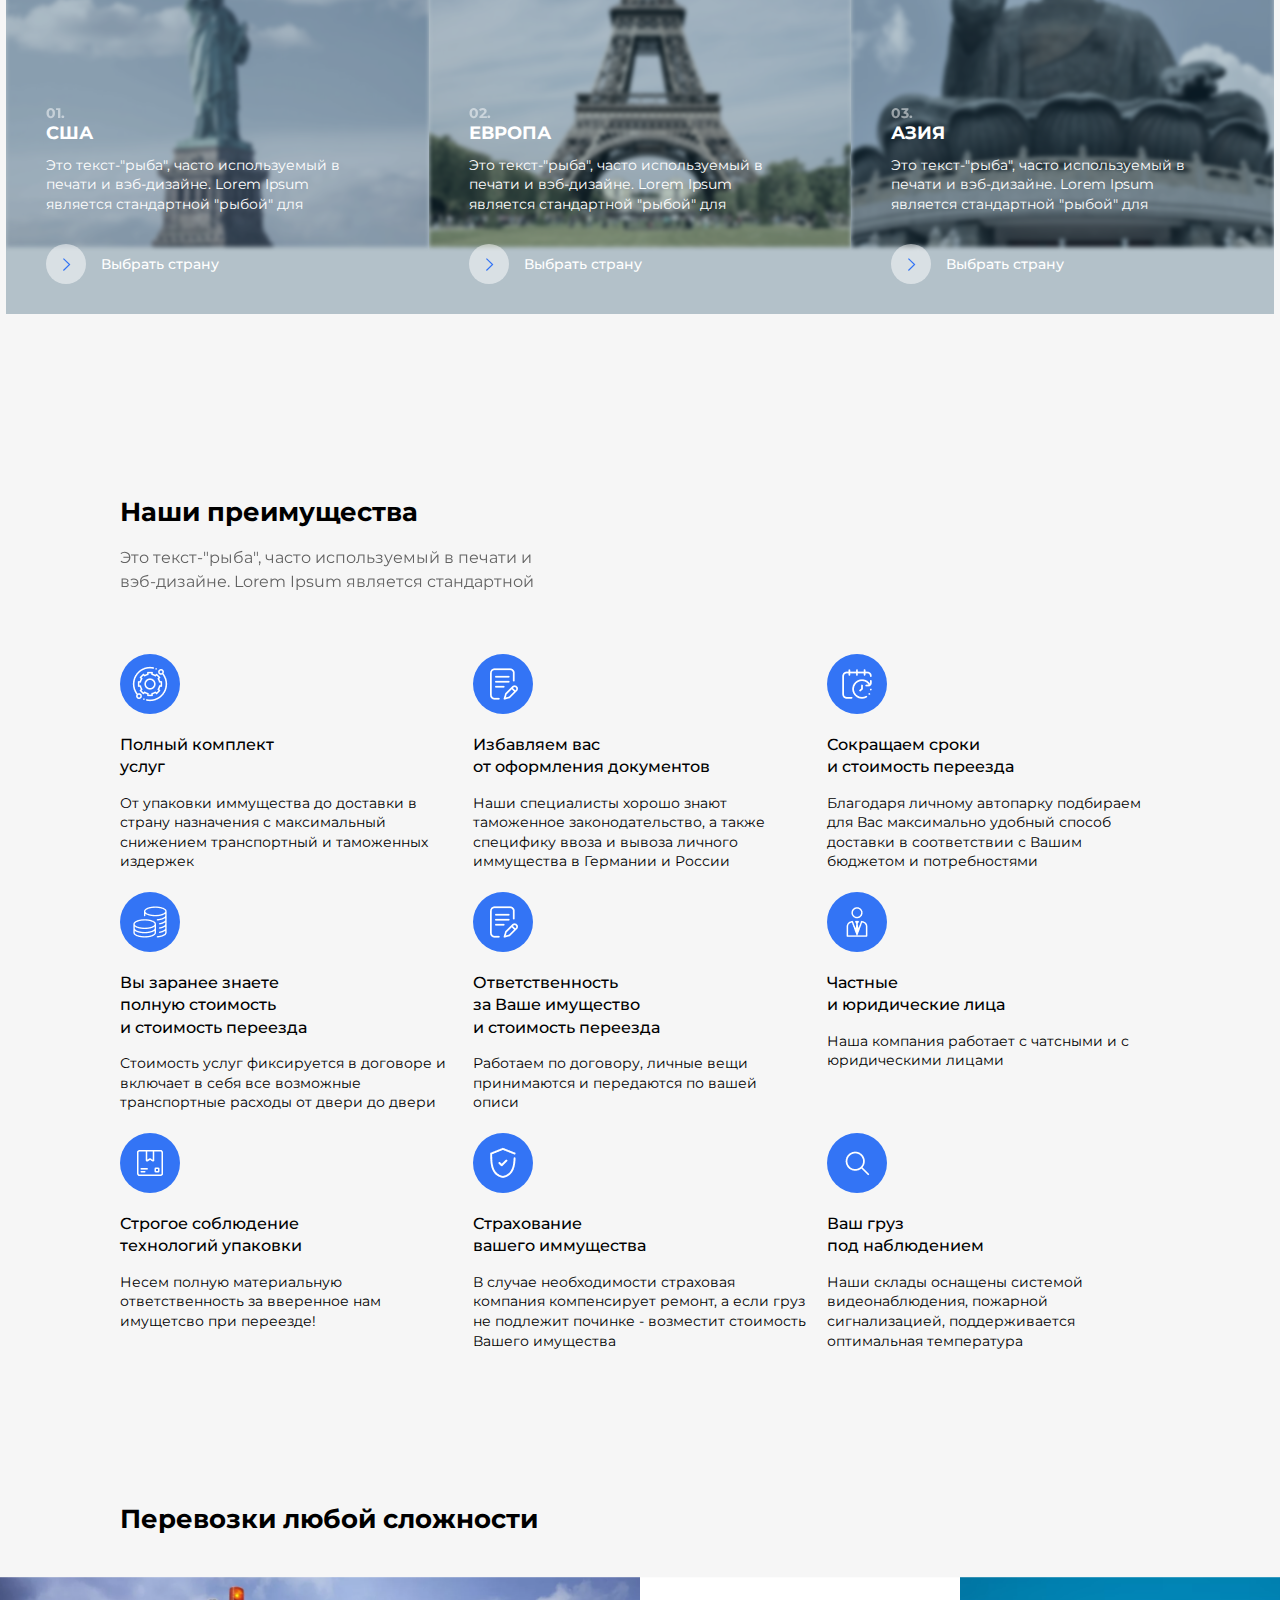
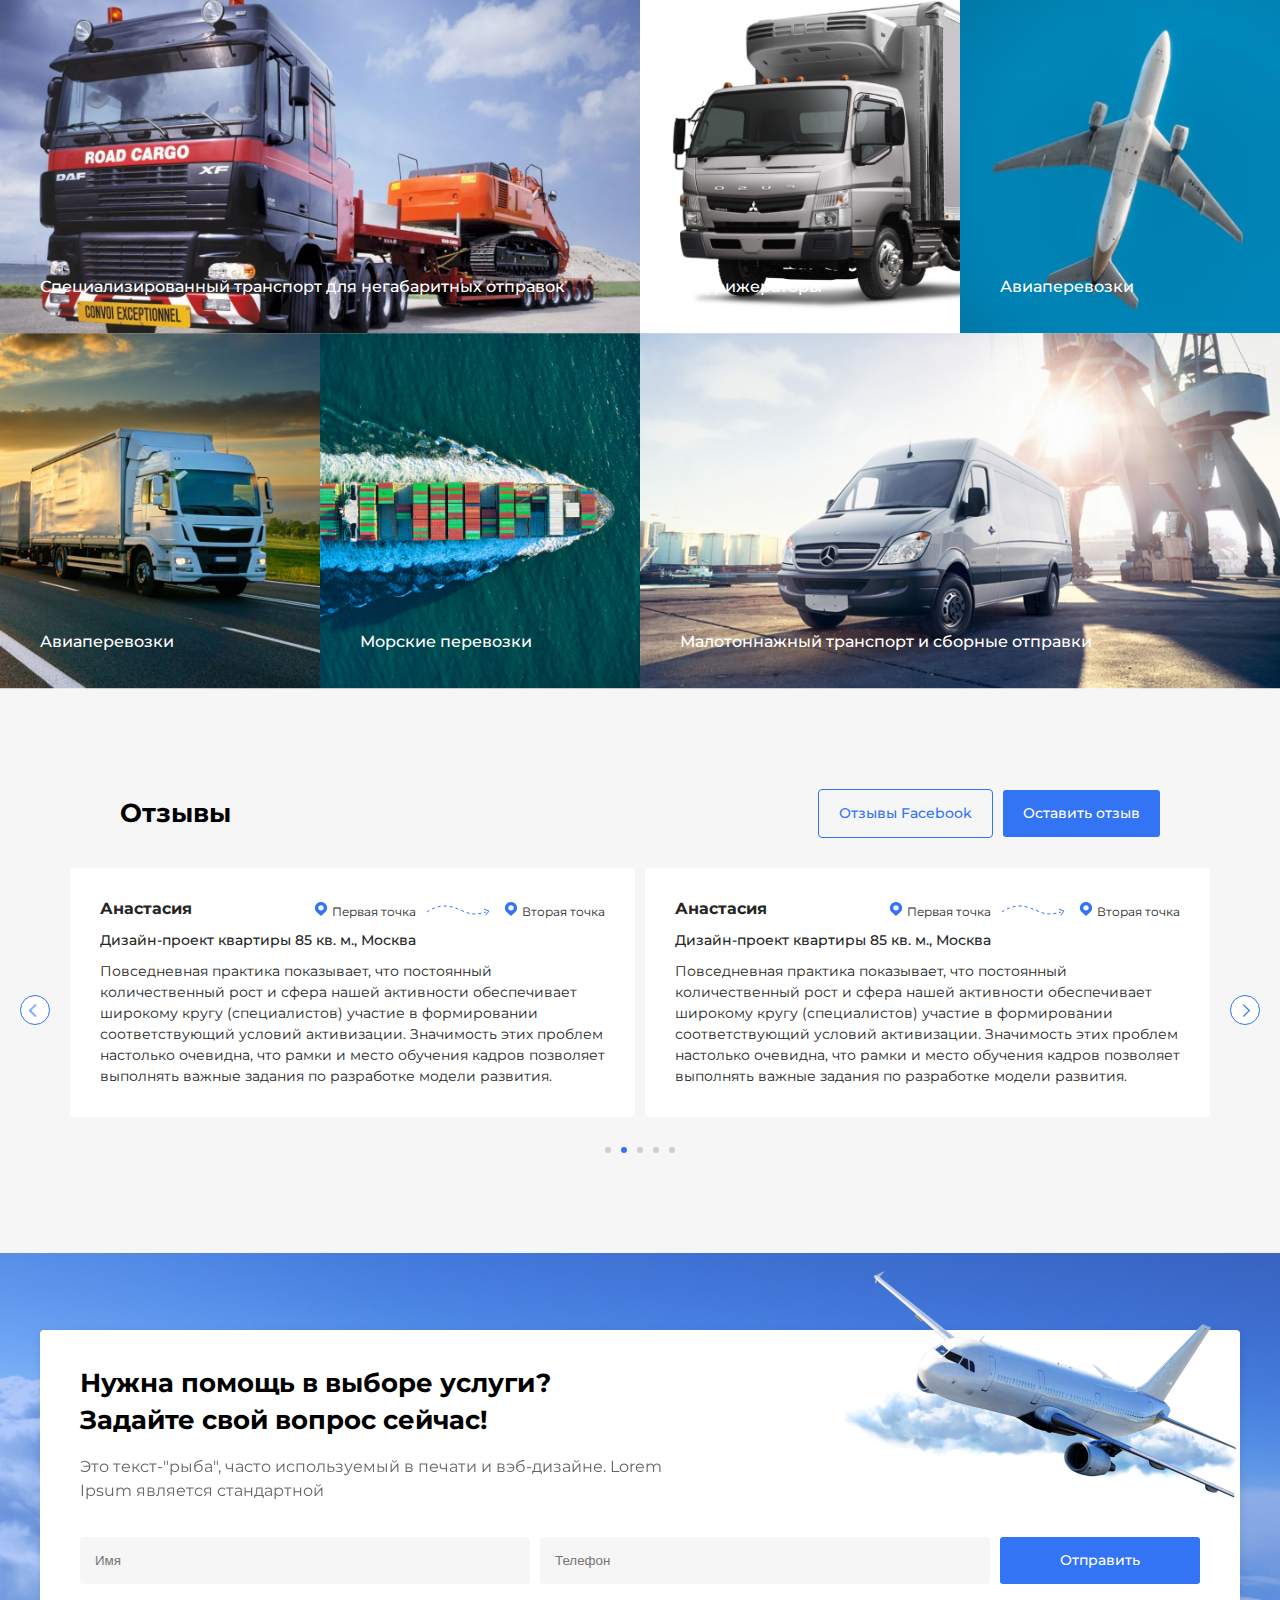
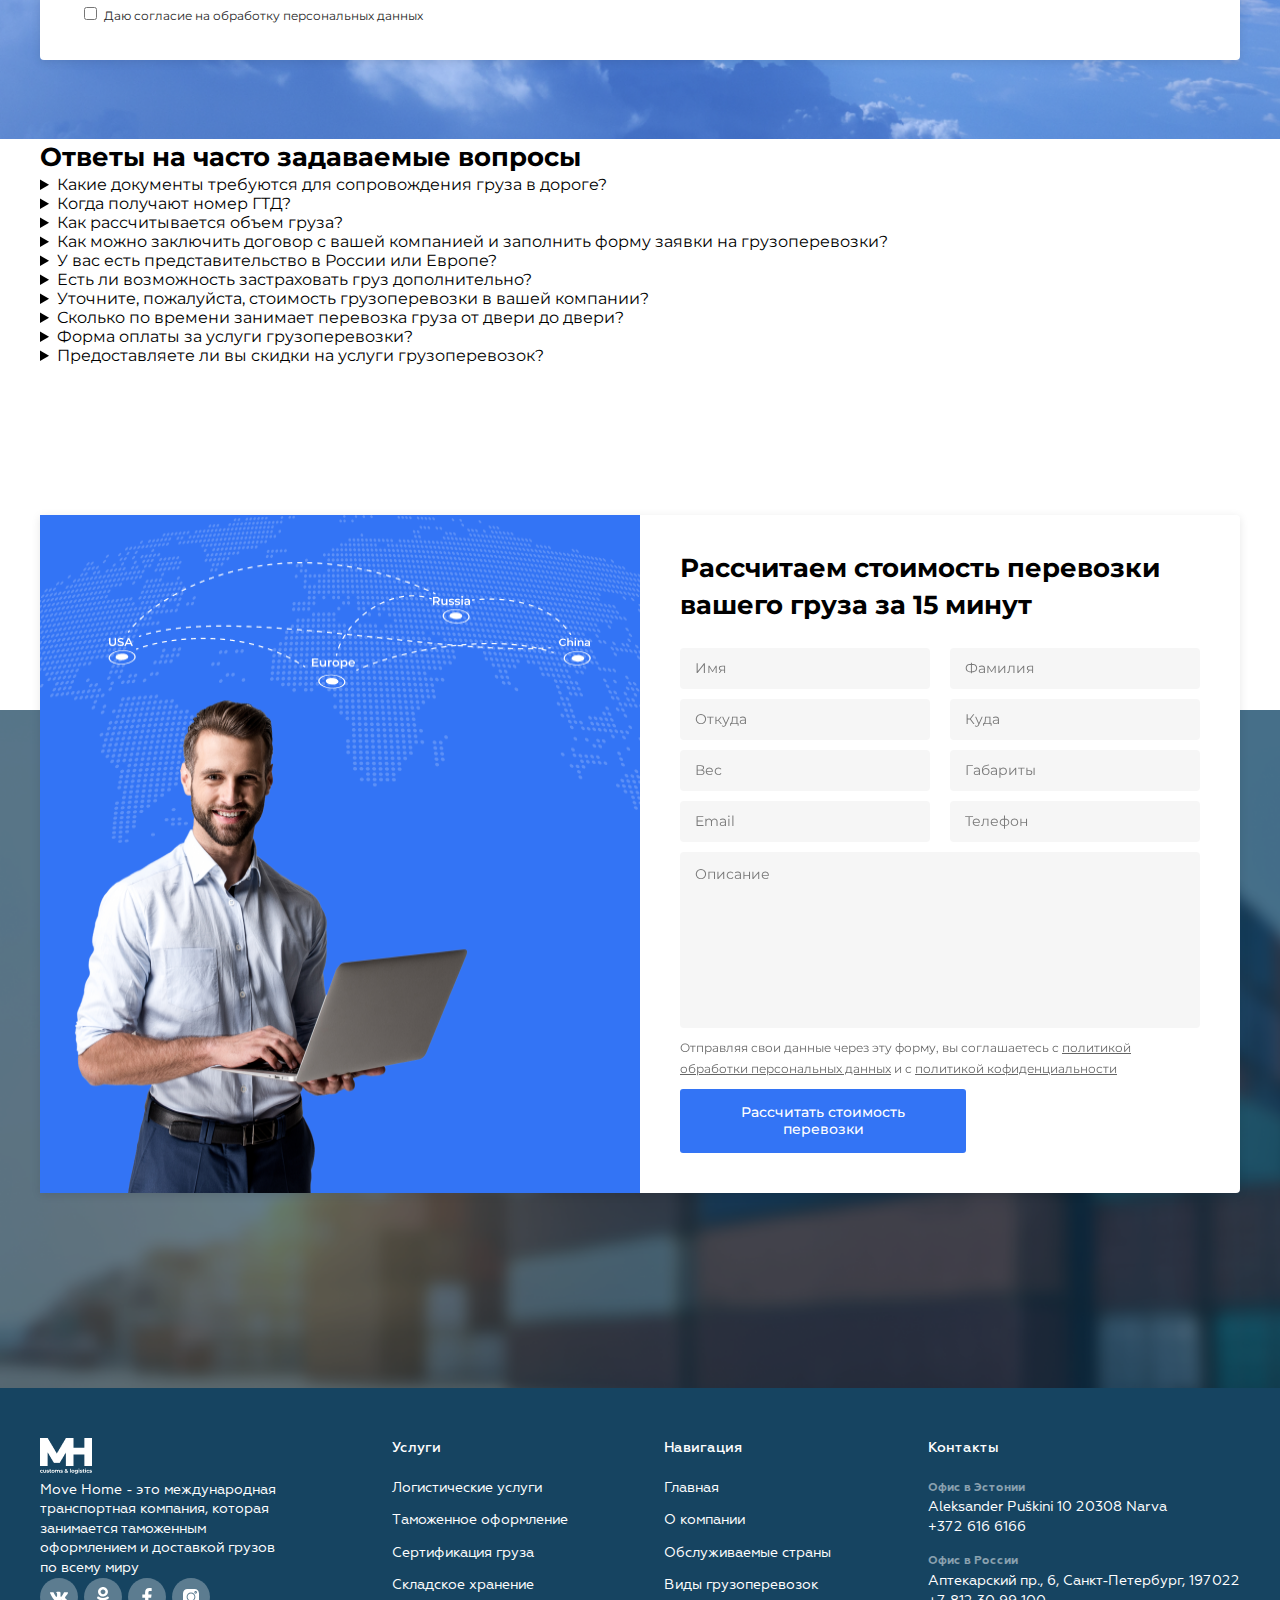
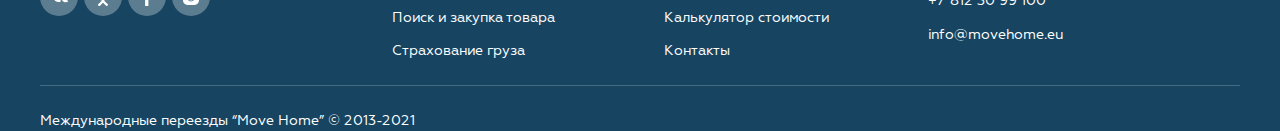
==== commit 08b4d30e: "add all blocks" ====
--- a/src/index.html
+++ b/src/index.html
@@ -10,6 +10,83 @@
 </head>
 
 <body>
+  <header class="header">
+    <div class="header__top">
+      <div class="container">
+        <div class="lang">
+          <img src="./icons/header/language.svg" alt="language">
+          <select name="lang" id="lang">
+            <option value="ru">RU</option>
+            <option value="eng">ENG</option>
+          </select>
+        </div>
+        <div class="country">
+          <img src="./icons/header/planet.svg" alt="country">
+          <select name="country" id="country">
+            <option value="Russia">Россия</option>
+            <option value="">Австрия</option>
+            <option value="">Бельгия</option>
+            <option value="">Болгария</option>
+            <option value="">Бельгия</option>
+            <option value="">Великобритания</option>
+            <option value="">Германия</option>
+            <option value="">Греция</option>
+            <option value="">Дания</option>
+            <option value="">Ирландия</option>
+            <option value="">Испания</option>
+            <option value="">Италия</option>
+            <option value="">Кипр</option>
+            <option value="">Латвия</option>
+            <option value="">Литва</option>
+            <option value="">Люксембург</option>
+            <option value="">Мальта</option>
+            <option value="">Нидерланды</option>
+            <option value="">Норвегия</option>
+            <option value="">Польша</option>
+            <option value="">Португалия</option>
+            <option value="">Румыния</option>
+            <option value="">Словакия</option>
+            <option value="">Словения</option>
+            <option value="">Финляндия</option>
+            <option value="">Хорватия</option>
+            <option value="">Чехия</option>
+            <option value="">Швеция</option>
+            <option value="">Швейцария</option>
+            <option value="">Эстония</option>
+          </select>
+        </div>
+        <div class="contacts">
+          <div class="social">
+            <a href="https://wa.me/78123099100" target="_blank" rel="noopener noreferrer" class="whatsapp">
+              <img src="./icons/header/whatsApp.svg" alt="WhatsApp">
+            </a>
+            <a href="https://viber.click/78123099100" target=" _blank" rel="noopener noreferrer" class="viber">
+              <img src="./icons/header/viber.svg" alt="Viber">
+            </a>
+            <a href="https://tlgg.ru/78123099100" target="_blank" rel="noopener noreferrer" class="telegram">
+              <img src="./icons/header/telegram.svg" alt="">
+            </a>
+          </div>
+          <a href="mailto:info@movehome.eu" class="contacts__mail">info@movehome.eu</a>
+          <a href="tel:+78123099100" class="contacts__tel">+7 812 30 99 100</a>
+        </div>
+      </div>
+    </div>
+    <nav class="nav">
+      <div class="container">
+
+        <ul class="nav__list">
+          <li class="nav__logo"><a href=""><img src="./img/mh.svg" alt=""></a></li>
+          <li class="nav__item"><a href="" class="nav__link">Таможенное оформление</a></li>
+          <li class="nav__item"><a href="" class="nav__link">Логистика</a></li>
+          <li class="nav__item"><a href="" class="nav__link">Финансовые услуги</a></li>
+          <li class="nav__item"><a href="" class="nav__link">Поиск товара</a></li>
+          <li class="nav__item active"><a href="" class="nav__link">Складские услуги</a></li>
+          <li class="nav__item"><a href="" class="nav__link">Страхование груза</a></li>
+        </ul>
+      </div>
+    </nav>
+  </header>
   <main>
     <section class="section main">
       <div class="container">
@@ -343,7 +420,278 @@
         </div>
       </div>
     </section>
+    <section class="section transportation">
+      <div class="container--wide">
+        <h3 class="transportation__title section__title">Перевозки любой сложности</h3>
+        <div class="transportation__list">
+          <div class="transportation__item oversize">
+            <img src="./img/transportation/oversize.png" alt="" class="transportation__img">
+            <h5 class="transportation__item_title">Специализированный транспорт для негабаритных отправок</h5>
+          </div>
+          <div class="transportation__item refrigerator">
+            <img src="./img/transportation/refrigerator.png" alt="" class="transportation__img">
+            <h5 class="transportation__item_title">Рефрижераторы</h5>
+          </div>
+          <div class="transportation__item aviation">
+            <img src="./img/transportation/aviation.png" alt="" class="transportation__img">
+            <h5 class="transportation__item_title">Авиаперевозки</h5>
+          </div>
+          <div class="transportation__item aviation2">
+            <img src="./img/transportation/aviation2.png" alt="" class="transportation__img">
+            <h5 class="transportation__item_title">Авиаперевозки</h5>
+          </div>
+          <div class="transportation__item sea">
+            <img src="./img/transportation/sea.png" alt="" class="transportation__img">
+            <h5 class="transportation__item_title">Морские перевозки</h5>
+          </div>
+          <div class="transportation__item other">
+            <img src="./img/transportation/other.png" alt="" class="transportation__img">
+            <h5 class="transportation__item_title">Малотоннажный транспорт и сборные отправки</h5>
+          </div>
+        </div>
+      </div>
+    </section>
+    <section class="section feedback">
+      <div class="container--wide">
+        <div class="feedback__top">
+          <h3 class="section__title feedback__title">
+            Отзывы
+            </h4>
+            <a href="#" class="feedback__link btn">Отзывы Facebook</a>
+            <a href="#" class="feedback__link btn">Оставить отзыв</a>
+        </div>
+        <div class="feedback__slider">
+
+          <div class="feedback__content">
+            <div class="feedback__slide1 feedback__slide">
+              <h5 class="feedback__name">Анастасия</h5>
+              <div class="feedback__way">
+                <div class="feedback__point feedback__pointA">Первая точка</div>
+                <div class="feedback__point feedback__pointB">Вторая точка</div>
+              </div>
+              <div class="feedback__topic">Дизайн-проект квартиры 85 кв. м., Москва</div>
+              <div class="feedback__text">Повседневная практика показывает, что постоянный количественный рост и сфера
+                нашей активности обеспечивает широкому кругу (специалистов) участие в формировании соответствующий
+                условий активизации. Значимость этих проблем настолько очевидна, что рамки и место обучения кадров
+                позволяет выполнять важные задания по разработке модели развития.</div>
+            </div>
+            <div class="feedback__slide2 feedback__slide">
+              <h5 class="feedback__name">Анастасия</h5>
+              <div class="feedback__way">
+                <div class="feedback__point feedback__pointA">Первая точка</div>
+                <div class="feedback__point feedback__pointB">Вторая точка</div>
+              </div>
+              <div class="feedback__topic">Дизайн-проект квартиры 85 кв. м., Москва</div>
+              <div class="feedback__text">Повседневная практика показывает, что постоянный количественный рост и сфера
+                нашей активности обеспечивает широкому кругу (специалистов) участие в формировании соответствующий
+                условий активизации. Значимость этих проблем настолько очевидна, что рамки и место обучения кадров
+                позволяет выполнять важные задания по разработке модели развития.</div>
+            </div>
+          </div>
+          <div class="feedback__dots">
+            <button class="feedback__dot"></button>
+            <button class="feedback__dot active"></button>
+            <button class="feedback__dot"></button>
+            <button class="feedback__dot"></button>
+            <button class="feedback__dot"></button>
+          </div>
+          <div class="feedback__navigation">
+            <div class="feedback__prev"></div>
+            <div class="feedback__next"></div>
+          </div>
+
+        </div>
+      </div>
+    </section>
+    <section class="section support">
+      <div class="container">
+        <img class="support__img" src="./img/air.png" alt="" class="support__img">
+        <h3 class="section__title support__title">
+          Нужна помощь в выборе услуги?<br>
+          Задайте свой вопрос сейчас!</h3>
+        <span class="support__subtitle section__subtitle">
+          Это текст-"рыба", часто используемый в печати и вэб-дизайне. Lorem Ipsum является стандартной
+        </span>
+        <form action="" class="support__form">
+          <div class="wrapper">
+            <input class="support__input name" type="text" name="name" id="name" placeholder="Имя">
+            <input class="support__input phone" type="tel" name="phone" id="phone" placeholder="Телефон">
+            <button class="btn support__btn">Отправить</button>
+          </div>
+          <input type="checkbox" id="politics" value="" autocomplete="off" required />
+          <label class="support__label" for="politics">Даю согласие на обработку персональных данных</label>
+        </form>
+      </div>
+    </section>
+    <section class="section faq">
+      <div class="container">
+        <h3 class="section__title faq__title">Ответы на часто задаваемые вопросы</h3>
+        <div class="faq__list">
+          <details class="faq__item">
+            <summary class="faq__question">Какие документы требуются для сопровождения груза в дороге?</summary>
+            <div class="faq__answer">
+              <pre>В пакет документов, необходимый для сопровождения груза в дороге, входят:
+              1. документы с указанием перечня перевозимого товара;
+              2. документы, подтверждающие стоимость товара;
+              3. документы с указанием страны производителя;
+              4. № ГТД (если груз импортный);
+              5. необходимые сертификаты, если данный груз подлежит сертификации.</pre>
+            </div>
+          </details>
+          <details class="faq__item">
+            <summary class="faq__question">Когда получают номер ГТД?</summary>
+            <div class="faq__answer">№ ГДТ – номер Грузовой Таможенной Декларации.<br>
+              Присваивается партиям импортных товаров после процедуры таможенной очистки.</div>
+          </details>
+          <details class="faq__item">
+            <summary class="faq__question">Как рассчитывается объем груза?</summary>
+            <div class="faq__answer">Объем груза – это характеристика, которая требуется для более точного расчета
+              стоимости грузоперевозки.<br>
+              Рассчитывается как произведение трех размеров груза – ВЫСОТА x ШИРИНА x ДЛИНА.</div>
+          </details>
+          <details class="faq__item">
+            <summary class="faq__question">Как можно заключить договор с вашей компанией и заполнить форму заявки на
+              грузоперевозки?</summary>
+            <div class="faq__answer">Все необходимые формы документов представлены на нашем сайте в разделе “Документы”,
+              Вы можете их скачать самостоятельно или запросить у наших специалистов по электронной почте
+              info@movehome.eu Также, чтобы сэкономить время, все документы можно переслать по факсу. В нашей компании
+              факсимильные копии обладают юридической силой.
+              Если Вы затрудняетесь в заполнении документов, наш менеджер поможет Вам заполнить необходимые бланки.
+              <br><br>
+              Или Вы можете заполнить Форму заявки на грузоперевозки на нашем сайте, и наши менеджеры рассчитают Ваш
+              заказ и свяжутся с Вами в ближайшее время.</div>
+          </details>
+          <details class="faq__item">
+            <summary class="faq__question">У вас есть представительство в России или Европе?</summary>
+            <div class="faq__answer">Наше представительство находиться в России
+              <br><br>
+              г. Санкт-Петербурге ул. Заозерная 14а и в Эстонии г. Нарва ул. Пушкини 10а</div>
+          </details>
+          <details class="faq__item">
+            <summary class="faq__question">Есть ли возможность застраховать груз дополнительно?</summary>
+            <div class="faq__answer">Страхуем в страховых компаниях, заказчику предоставляем 5 компаний на выбор, он
+              выбирает.</div>
+          </details>
+          <details class="faq__item">
+            <summary class="faq__question">Уточните, пожалуйста, стоимость грузоперевозки в вашей компании?</summary>
+            <div class="faq__answer">Расчет стоимости производит наш менеджер или рассчитать можно использую калькулятор
+              на сайте.</div>
+          </details>
+          <details class="faq__item">
+            <summary class="faq__question">Сколько по времени занимает перевозка груза от двери до двери?</summary>
+            <div class="faq__answer">Транзитное время в от двери до двери занимает от 14 до 21 дня с учетом прохождения
+              таможни.</div>
+          </details>
+          <details class="faq__item">
+            <summary class="faq__question">Форма оплаты за услуги грузоперевозки?</summary>
+            <div class="faq__answer">Наличный и безналичный расчёт. Любой расчет принимаем.</div>
+          </details>
+          <details class="faq__item">
+            <summary class="faq__question">Предоставляете ли вы скидки на услуги грузоперевозок?</summary>
+            <div class="faq__answer">Предоставляем постоянным клиентам.</div>
+          </details>
+        </div>
+      </div>
+    </section>
+    <section class="section calc">
+      <div class="container">
+        <img src="./img/calc.png" alt="" class="calc__img">
+        <div class="calc__content">
+          <h3 class="calc__title section__title">Рассчитаем стоимость перевозки вашего груза за 15 минут</h3>
+          <form action="" class="calc__form form">
+            <input class="calc__name" type="text" id="calc__name" placeholder="Имя">
+            <input class="calc__surname" type="text" id="calc__surname" placeholder="Фамилия">
+            <input class="calc__from" type="text" id="calc__from" placeholder="Откуда">
+            <input class="calc__to" type="text" id="calc__to" placeholder="Куда">
+            <input class="calc__weight" type="number" id="calc__weight" placeholder="Вес">
+            <input class="calc__size" type="text" id="calc__size" placeholder="Габариты">
+            <input class="calc__email" type="email" name="email" id="calc__email" placeholder="Email">
+            <input class="calc__tel" type="tel" name="tel" id="calc__tel" placeholder="Телефон">
+            <textarea class="calc__descr" name="description" id="calc__descr" cols="30" rows="10"
+              placeholder="Описание"></textarea>
+            <div class="calc__politics">
+              Отправляя свои данные через эту форму, вы соглашаетесь с
+              <a href="#">политикой обработки персональных данных</a>
+              и с <a href="#">политикой кофиденциальности</a>
+            </div>
+            <button class="calc__btn btn">Рассчитать стоимость перевозки</button>
+          </form>
+        </div>
+      </div>
+    </section>
+
   </main>
+  <footer class="footer">
+    <div class="container">
+      <div class="col__wrapper">
+        <div class="col-1">
+          <img class="footer__logo" src="./img/mh.png" alt="Move Home">
+          <h4 class="footer__title" style="display: none;">Move Home</h4>
+          <p class="footer__subtitle">
+            Move Home - это международная транспортная компания, которая занимается таможенным
+            оформлением и доставкой
+            грузов по всему миру
+          </p>
+          <div class="social">
+            <ul>
+              <li><a href="" class="social__link"><img src="./icons/social/vk.svg" alt="Вконтакте"></a></li>
+              <li><a href="" class="social__link"><img src="./icons/social/ok.svg" alt="Одноклассники"></a></li>
+              <li><a href="" class="social__link"><img src="./icons/social/fb.svg" alt="Facebook"></a></li>
+              <li><a href="" class="social__link"><img src="./icons/social/inst.svg" alt="Instagram"></a></li>
+            </ul>
+          </div>
+        </div>
+        <div class="col-2">
+          <nav>
+            <h4 class="nav__title">Услуги</h4>
+            <ul>
+              <li><a href="">Логистические услуги</a></li>
+              <li><a href="">Таможенное оформление</a></li>
+              <li><a href="">Сертификация груза</a></li>
+              <li><a href="">Складское хранение</a></li>
+              <li><a href="">Поиск и закупка товара</a></li>
+              <li><a href="">Страхование груза</a></li>
+            </ul>
+          </nav>
+        </div>
+        <div class="col-3">
+          <h4 class="nav__title">Навигация</h4>
+          <nav>
+            <ul>
+              <li><a href="">Главная</a></li>
+              <li><a href="">О компании</a></li>
+              <li><a href="">Обслуживаемые страны</a></li>
+              <li><a href="">Виды грузоперевозок</a></li>
+              <li><a href="">Калькулятор стоимости</a></li>
+              <li><a href="">Контакты</a></li>
+            </ul>
+          </nav>
+        </div>
+        <div class="col-4">
+          <h4 class="nav__title">Контакты</h4>
+          <address class="address">
+            <h5 class="address__title">Офис в Эстонии</h5>
+            <ul>
+              <li><a href="#" target="_blank" rel="noopener noreferrer">Aleksander Puškini 10 20308 Narva</a>
+              <li><a href="tel:+3726166166">+372 616 6166</a></li>
+              </li>
+            </ul>
+          </address>
+          <address class="address">
+            <h5 class="address__title">Офис в России</h5>
+            <ul>
+              <li><a href="#" target="_blank" rel="noopener noreferrer">Аптекарский пр., 6, Санкт-Петербург, 197022</a>
+              </li>
+              <li><a href="tel:+78123099100">+7 812 30 99 100</a></li>
+            </ul>
+          </address>
+          <a href="mailto:info@movehome.eu">info@movehome.eu</a>
+        </div>
+      </div>
+      <div class="line"></div>
+      <div class="copyright">Международные переезды “Move Home” © 2013-2021 </div>
+    </div>
+  </footer>
 </body>
 
 </html>--- a/src/css/style.css
+++ b/src/css/style.css
@@ -1,4 +1,116 @@
-@import url("https://fonts.googleapis.com/css2?family=Montserrat:wght@300;400;700;900&display=swap");
+@import url("https://fonts.googleapis.com/css2?family=Montserrat:wght@300;400;500;700;900&display=swap");
+@font-face {
+  font-family: "Geometria";
+  src: url("../fonts/Geometria/Geometria-Regular.eot");
+  src: local("Geometria Regular"), local("Geometria-Regular"), url("../fonts/Geometria/Geometria-Regular.eot?#iefix") format("embedded-opentype"), url("../fonts/Geometria/Geometria-Regular.woff2") format("woff2"), url("../fonts/Geometria/Geometria-Regular.woff") format("woff"), url("../fonts/Geometria/Geometria-Regular.ttf") format("truetype");
+  font-weight: normal;
+  font-style: normal;
+}
+@font-face {
+  font-family: "Geometria";
+  src: url("../fonts/Geometria/Geometria-Italic.eot");
+  src: local("Geometria Italic"), local("Geometria-Italic"), url("../fonts/Geometria/Geometria-Italic.eot?#iefix") format("embedded-opentype"), url("../fonts/Geometria/Geometria-Italic.woff2") format("woff2"), url("../fonts/Geometria/Geometria-Italic.woff") format("woff"), url("../fonts/Geometria/Geometria-Italic.ttf") format("truetype");
+  font-weight: normal;
+  font-style: italic;
+}
+@font-face {
+  font-family: "Geometria";
+  src: url("../fonts/Geometria/Geometria-ExtraBoldItalic.eot");
+  src: local("Geometria ExtraBold Italic"), local("Geometria-ExtraBoldItalic"), url("../fonts/Geometria/Geometria-ExtraBoldItalic.eot?#iefix") format("embedded-opentype"), url("../fonts/Geometria/Geometria-ExtraBoldItalic.woff2") format("woff2"), url("../fonts/Geometria/Geometria-ExtraBoldItalic.woff") format("woff"), url("../fonts/Geometria/Geometria-ExtraBoldItalic.ttf") format("truetype");
+  font-weight: 800;
+  font-style: italic;
+}
+@font-face {
+  font-family: "Geometria";
+  src: url("../fonts/Geometria/Geometria-ExtraLightItalic.eot");
+  src: local("Geometria ExtraLight Italic"), local("Geometria-ExtraLightItalic"), url("../fonts/Geometria/Geometria-ExtraLightItalic.eot?#iefix") format("embedded-opentype"), url("../fonts/Geometria/Geometria-ExtraLightItalic.woff2") format("woff2"), url("../fonts/Geometria/Geometria-ExtraLightItalic.woff") format("woff"), url("../fonts/Geometria/Geometria-ExtraLightItalic.ttf") format("truetype");
+  font-weight: 200;
+  font-style: italic;
+}
+@font-face {
+  font-family: "Geometria";
+  src: url("../fonts/Geometria/Geometria-Medium.eot");
+  src: local("Geometria Medium"), local("Geometria-Medium"), url("../fonts/Geometria/Geometria-Medium.eot?#iefix") format("embedded-opentype"), url("../fonts/Geometria/Geometria-Medium.woff2") format("woff2"), url("../fonts/Geometria/Geometria-Medium.woff") format("woff"), url("../fonts/Geometria/Geometria-Medium.ttf") format("truetype");
+  font-weight: 500;
+  font-style: normal;
+}
+@font-face {
+  font-family: "Geometria";
+  src: url("../fonts/Geometria/Geometria-Light.eot");
+  src: local("Geometria Light"), local("Geometria-Light"), url("../fonts/Geometria/Geometria-Light.eot?#iefix") format("embedded-opentype"), url("../fonts/Geometria/Geometria-Light.woff2") format("woff2"), url("../fonts/Geometria/Geometria-Light.woff") format("woff"), url("../fonts/Geometria/Geometria-Light.ttf") format("truetype");
+  font-weight: 300;
+  font-style: normal;
+}
+@font-face {
+  font-family: "Geometria";
+  src: url("../fonts/Geometria/Geometria-HeavyItalic.eot");
+  src: local("Geometria Heavy Italic"), local("Geometria-HeavyItalic"), url("../fonts/Geometria/Geometria-HeavyItalic.eot?#iefix") format("embedded-opentype"), url("../fonts/Geometria/Geometria-HeavyItalic.woff2") format("woff2"), url("../fonts/Geometria/Geometria-HeavyItalic.woff") format("woff"), url("../fonts/Geometria/Geometria-HeavyItalic.ttf") format("truetype");
+  font-weight: 900;
+  font-style: italic;
+}
+@font-face {
+  font-family: "Geometria";
+  src: url("../fonts/Geometria/Geometria-BoldItalic.eot");
+  src: local("Geometria Bold Italic"), local("Geometria-BoldItalic"), url("../fonts/Geometria/Geometria-BoldItalic.eot?#iefix") format("embedded-opentype"), url("../fonts/Geometria/Geometria-BoldItalic.woff2") format("woff2"), url("../fonts/Geometria/Geometria-BoldItalic.woff") format("woff"), url("../fonts/Geometria/Geometria-BoldItalic.ttf") format("truetype");
+  font-weight: bold;
+  font-style: italic;
+}
+@font-face {
+  font-family: "Geometria";
+  src: url("../fonts/Geometria/Geometria-Bold.eot");
+  src: local("Geometria Bold"), local("Geometria-Bold"), url("../fonts/Geometria/Geometria-Bold.eot?#iefix") format("embedded-opentype"), url("../fonts/Geometria/Geometria-Bold.woff2") format("woff2"), url("../fonts/Geometria/Geometria-Bold.woff") format("woff"), url("../fonts/Geometria/Geometria-Bold.ttf") format("truetype");
+  font-weight: bold;
+  font-style: normal;
+}
+@font-face {
+  font-family: "Geometria";
+  src: url("../fonts/Geometria/Geometria-LightItalic.eot");
+  src: local("Geometria Light Italic"), local("Geometria-LightItalic"), url("../fonts/Geometria/Geometria-LightItalic.eot?#iefix") format("embedded-opentype"), url("../fonts/Geometria/Geometria-LightItalic.woff2") format("woff2"), url("../fonts/Geometria/Geometria-LightItalic.woff") format("woff"), url("../fonts/Geometria/Geometria-LightItalic.ttf") format("truetype");
+  font-weight: 300;
+  font-style: italic;
+}
+@font-face {
+  font-family: "Geometria";
+  src: url("../fonts/Geometria/Geometria-ExtraBold.eot");
+  src: local("Geometria ExtraBold"), local("Geometria-ExtraBold"), url("../fonts/Geometria/Geometria-ExtraBold.eot?#iefix") format("embedded-opentype"), url("../fonts/Geometria/Geometria-ExtraBold.woff2") format("woff2"), url("../fonts/Geometria/Geometria-ExtraBold.woff") format("woff"), url("../fonts/Geometria/Geometria-ExtraBold.ttf") format("truetype");
+  font-weight: 800;
+  font-style: normal;
+}
+@font-face {
+  font-family: "Geometria";
+  src: url("../fonts/Geometria/Geometria-MediumItalic.eot");
+  src: local("Geometria Medium Italic"), local("Geometria-MediumItalic"), url("../fonts/Geometria/Geometria-MediumItalic.eot?#iefix") format("embedded-opentype"), url("../fonts/Geometria/Geometria-MediumItalic.woff2") format("woff2"), url("../fonts/Geometria/Geometria-MediumItalic.woff") format("woff"), url("../fonts/Geometria/Geometria-MediumItalic.ttf") format("truetype");
+  font-weight: 500;
+  font-style: italic;
+}
+@font-face {
+  font-family: "Geometria";
+  src: url("../fonts/Geometria/Geometria-ExtraLight.eot");
+  src: local("Geometria ExtraLight"), local("Geometria-ExtraLight"), url("../fonts/Geometria/Geometria-ExtraLight.eot?#iefix") format("embedded-opentype"), url("../fonts/Geometria/Geometria-ExtraLight.woff2") format("woff2"), url("../fonts/Geometria/Geometria-ExtraLight.woff") format("woff"), url("../fonts/Geometria/Geometria-ExtraLight.ttf") format("truetype");
+  font-weight: 200;
+  font-style: normal;
+}
+@font-face {
+  font-family: "Geometria";
+  src: url("../fonts/Geometria/Geometria-Heavy.eot");
+  src: local("Geometria Heavy"), local("Geometria-Heavy"), url("../fonts/Geometria/Geometria-Heavy.eot?#iefix") format("embedded-opentype"), url("../fonts/Geometria/Geometria-Heavy.woff2") format("woff2"), url("../fonts/Geometria/Geometria-Heavy.woff") format("woff"), url("../fonts/Geometria/Geometria-Heavy.ttf") format("truetype");
+  font-weight: 900;
+  font-style: normal;
+}
+@font-face {
+  font-family: "Geometria";
+  src: url("../fonts/Geometria/Geometria-ThinItalic.eot");
+  src: local("Geometria Thin Italic"), local("Geometria-ThinItalic"), url("../fonts/Geometria/Geometria-ThinItalic.eot?#iefix") format("embedded-opentype"), url("../fonts/Geometria/Geometria-ThinItalic.woff2") format("woff2"), url("../fonts/Geometria/Geometria-ThinItalic.woff") format("woff"), url("../fonts/Geometria/Geometria-ThinItalic.ttf") format("truetype");
+  font-weight: 100;
+  font-style: italic;
+}
+@font-face {
+  font-family: "Geometria";
+  src: url("../fonts/Geometria/Geometria-Thin.eot");
+  src: local("Geometria Thin"), local("Geometria-Thin"), url("../fonts/Geometria/Geometria-Thin.eot?#iefix") format("embedded-opentype"), url("../fonts/Geometria/Geometria-Thin.woff2") format("woff2"), url("../fonts/Geometria/Geometria-Thin.woff") format("woff"), url("../fonts/Geometria/Geometria-Thin.ttf") format("truetype");
+  font-weight: 100;
+  font-style: normal;
+}
 *,
 *::after,
 *::before {
@@ -19,6 +131,8 @@
   margin: 0;
   padding: 0;
   font-family: Montserrat;
+  background-color: #F6F6F6;
+  margin: 0 auto;
 }
 
 p,
@@ -35,8 +149,16 @@
   max-width: 100%;
 }
 
+.active {
+  display: block;
+}
+
 .container {
-  width: 1200px;
+  max-width: 1200px;
+  margin: 0 auto;
+}
+.container--wide {
+  max-width: 1440px;
   margin: 0 auto;
 }
 
@@ -83,6 +205,82 @@
   z-index: 1;
 }
 
+.header {
+  position: absolute;
+  top: 0;
+  width: 100%;
+  color: #FFFFFF;
+  font-family: Montserrat;
+}
+.header__top {
+  background: rgba(255, 255, 255, 0.1);
+  backdrop-filter: blur(20px);
+  padding: 9px 0;
+  color: #FFFFFF;
+}
+.header__top .container {
+  display: flex;
+  align-items: flex-start;
+  justify-content: space-between;
+}
+.header__top .social {
+  display: flex;
+  align-items: flex-start;
+  margin-right: 25px;
+}
+.header__top .social > * + * {
+  margin-left: 10px;
+}
+.header__top .contacts {
+  display: flex;
+  justify-content: space-between;
+  align-items: flex-start;
+}
+.header__top .contacts a {
+  text-decoration: none;
+}
+.header__top .contacts__mail {
+  margin-right: 20px;
+}
+.header .nav {
+  border-bottom: 1px solid rgba(255, 255, 255, 0.3);
+  font-weight: 400;
+  font-size: 14px;
+  line-height: 130%;
+  /* or 18px */
+  text-align: center;
+}
+.header .nav__list {
+  display: flex;
+  justify-content: space-between;
+  align-items: center;
+  padding: 0;
+  margin: -1px;
+}
+.header .nav__logo {
+  width: 73px;
+  list-style: none;
+}
+.header .nav__logo img {
+  width: 100%;
+}
+.header .nav__item {
+  display: inline-block;
+  border-bottom: 2px solid transparent;
+  color: rgba(255, 255, 255, 0.3);
+  transition: all 0.2s ease-out;
+}
+.header .nav__item:hover {
+  border-bottom: 2px solid #FFFFFF;
+  color: #FFFFFF;
+  font-weight: 600;
+}
+.header .nav__link {
+  display: block;
+  padding: 30px 1px;
+  text-decoration: none;
+}
+
 .main {
   background: url("../img/bg/main.png") center/cover no-repeat;
   background-clip: border-box;
@@ -113,10 +311,12 @@
   width: 636px;
   height: 225px;
   background: #000;
+  display: none;
 }
 
 .features {
   color: #252525;
+  background-color: #fff;
 }
 .features .container {
   display: flex;
@@ -197,7 +397,7 @@
   transform: translate(-21px, 25px);
 }
 .cargo .delivery__item_img {
-  transform: translate(-40px, -40px);
+  transform: translate(13px, 14px);
 }
 .delivery__item_title {
   font-weight: 600;
@@ -376,7 +576,7 @@
 }
 .directions__item {
   height: 560px;
-  width: 440px;
+  width: 33%;
   max-width: 566px;
   position: relative;
   display: flex;
@@ -398,6 +598,7 @@
   transition: all 0.2s ease-in;
   display: block;
   position: absolute;
+  width: 100%;
   max-width: none;
   top: 0;
   left: 0;
@@ -405,6 +606,7 @@
   right: 0;
   z-index: -1;
   object-fit: cover;
+  object-position: 50% 50%;
 }
 .directions__numb {
   font-weight: bold;
@@ -473,7 +675,6 @@
 .advantages__list {
   display: grid;
   grid-template-columns: 1fr 1fr 1fr;
-  grid-template-rows: 1fr 1fr 1fr;
   gap: 20px 20px;
 }
 .advantages__item_circle {
@@ -501,4 +702,404 @@
   line-height: 140%;
 }
 
+.transportation__title {
+  margin-left: 120px;
+  margin-bottom: 40px;
+}
+.transportation__list {
+  display: grid;
+  grid-template-columns: 1fr 1fr 1fr 1fr;
+  grid-template-rows: 1fr 1fr;
+  gap: 0px 0px;
+  grid-template-areas: "oversize oversize refrigerator aviation" "aviation2 sea other other";
+}
+.transportation__item {
+  position: relative;
+}
+.transportation__item_title {
+  position: absolute;
+  left: 40px;
+  bottom: 35px;
+  z-index: 2;
+  font-weight: 500;
+  font-size: 16px;
+  line-height: 140%;
+  color: #fff;
+}
+.transportation__img {
+  display: block;
+  width: 100%;
+  position: relative;
+  top: 50%;
+  left: 50%;
+  transform: translate(-50%, -50%);
+}
+.transportation__img::after {
+  content: "";
+  width: 100%;
+  top: 0;
+  left: 0;
+  right: 0;
+  bottom: 0;
+  background: linear-gradient(180deg, rgba(0, 0, 0, 0) 46.12%, #000000 128.55%);
+}
+.transportation .oversize {
+  grid-area: oversize;
+}
+.transportation .refrigerator {
+  grid-area: refrigerator;
+}
+.transportation .aviation {
+  grid-area: aviation;
+}
+.transportation .aviation2 {
+  grid-area: aviation2;
+}
+.transportation .sea {
+  grid-area: sea;
+}
+.transportation .other {
+  grid-area: other;
+}
+
+.feedback {
+  padding: 100px 70px;
+}
+.feedback__top {
+  margin: 0 50px 30px;
+  display: flex;
+  align-items: center;
+}
+.feedback__title {
+  margin-right: auto;
+}
+.feedback__link {
+  text-decoration: none;
+}
+.feedback__link:first-of-type {
+  background: none;
+  border: 1px #3374F5 solid;
+  border-radius: 4px;
+  color: #3374F5;
+  margin-right: 10px;
+}
+.feedback__slider {
+  position: relative;
+}
+.feedback__navigation {
+  display: flex;
+  align-items: center;
+  position: absolute;
+  top: 50%;
+  left: -50px;
+  right: -50px;
+  transform: translateY(-50%);
+}
+.feedback__prev, .feedback__next {
+  width: 30px;
+  height: 30px;
+  border-radius: 100%;
+  border: 1px solid #3374F5;
+  background-color: #FFFFFF;
+  position: relative;
+}
+.feedback__prev::after, .feedback__next::after {
+  content: url("../icons/arrow.svg");
+  position: absolute;
+  top: 50%;
+  left: 50%;
+  transform: rotateY(-180deg) translate(80%, -40%);
+}
+.feedback__next {
+  margin-left: auto;
+}
+.feedback__next::after {
+  transform: translate(-30%, -40%);
+}
+.feedback__content {
+  display: flex;
+  justify-content: center;
+  margin-bottom: 30px;
+}
+.feedback__slide {
+  padding: 30px;
+  max-width: 595px;
+  color: #252525;
+  background: #FFFFFF;
+  border-radius: 4px;
+  position: relative;
+}
+.feedback__slide + .feedback__slide {
+  margin-left: 10px;
+}
+.feedback__name {
+  font-weight: bold;
+  font-size: 16px;
+  line-height: 140%;
+  margin-bottom: 10px;
+}
+.feedback__topic {
+  font-weight: 500;
+  font-size: 14px;
+  line-height: 150%;
+  margin-bottom: 10px;
+}
+.feedback__text {
+  font-size: 14px;
+  line-height: 150%;
+}
+.feedback__way {
+  position: absolute;
+  top: 33px;
+  right: 30px;
+}
+.feedback__point {
+  display: inline-block;
+  font-size: 12px;
+  line-height: 150%;
+}
+.feedback__point::before {
+  content: url("../icons/geo.svg");
+  width: 14px;
+  height: 14px;
+  margin-right: 4px;
+}
+.feedback__point:first-of-type::after {
+  content: url("../icons/way.svg");
+  margin: 0 10px;
+}
+.feedback__dots {
+  display: flex;
+  justify-content: center;
+}
+.feedback__dot {
+  background: #CECECE;
+  border: none;
+  border-radius: 100%;
+  width: 6px;
+  height: 6px;
+}
+.feedback__dot + .feedback__dot {
+  margin-left: 10px;
+}
+.feedback__dot.active {
+  background: #3374F5;
+}
+
+.support {
+  padding: 77px 0 79px;
+  background: url("../img/bg/support.png") no-repeat;
+  background-size: cover;
+  background-position: center;
+}
+.support .container {
+  padding: 35px 40px;
+  background: #FFFFFF;
+  box-shadow: 0px 2px 10px rgba(0, 0, 0, 0.1);
+  border-radius: 4px;
+  position: relative;
+}
+.support__img {
+  display: block;
+  position: absolute;
+  top: -71px;
+  right: -28px;
+  width: 37.2287145242%;
+}
+.support__title {
+  margin-bottom: 17px;
+}
+.support__subtitle {
+  display: block;
+  margin-bottom: 34px;
+  max-width: 619px;
+}
+.support__btn {
+  min-width: 200px;
+}
+.support__label {
+  font-size: 12px;
+  line-height: 150%;
+  /* identical to box height, or 18px */
+  color: #252525;
+}
+.support__form .wrapper {
+  display: flex;
+  margin-bottom: 20px;
+}
+.support__form .wrapper input {
+  padding: 13px 15px;
+  background: #F6F6F6;
+  border: none;
+  border-radius: 4px;
+}
+.support__form .wrapper .name {
+  flex: 2;
+}
+.support__form .wrapper .phone {
+  flex: 2;
+}
+.support__form .wrapper * + * {
+  margin-left: 10px;
+}
+
+.faq {
+  padding-bottom: 345px;
+  background: #fff;
+}
+
+.calc {
+  background: url("../img/bg/calc__bg.png") no-repeat;
+  background-size: cover;
+}
+.calc .container {
+  display: flex;
+  background: #fff;
+  position: relative;
+  transform: translateY(-195px);
+  box-shadow: 0px 2px 10px rgba(0, 0, 0, 0.1);
+  border-radius: 0px 4px 4px 0px;
+}
+.calc .container > * {
+  flex: 1;
+}
+.calc__title {
+  margin-bottom: 25px;
+}
+.calc__content {
+  padding: 35px 40px 40px;
+}
+.calc__form {
+  display: grid;
+  gap: 10px 20px;
+  grid-template-areas: "name surname" "from to" "weight size" "email tel" "descr descr" "politics politics" "btn btn";
+}
+.calc__form textarea,
+.calc__form input {
+  background: #F6F6F6;
+  border-radius: 4px;
+  padding: 13px 15px;
+  border: none;
+  resize: none;
+}
+.calc__form textarea::-webkit-input-placeholder,
+.calc__form input::-webkit-input-placeholder {
+  font-family: "Montserrat";
+  font-size: 14px;
+  line-height: 140%;
+  /* identical to box height, or 20px */
+  color: #252525;
+  opacity: 0.6;
+}
+.calc__descr {
+  grid-area: descr;
+}
+.calc__name {
+  grid-area: name;
+}
+.calc__surname {
+  grid-area: surname;
+}
+.calc__from {
+  grid-area: from;
+}
+.calc__to {
+  grid-area: to;
+}
+.calc__weight {
+  grid-area: weight;
+}
+.calc__size {
+  grid-area: size;
+}
+.calc__email {
+  grid-area: email;
+}
+.calc__tel {
+  grid-area: tel;
+}
+.calc__politics {
+  grid-area: politics;
+  font-family: Montserrat;
+  font-style: normal;
+  font-weight: normal;
+  font-size: 12px;
+  line-height: 170%;
+  /* or 20px */
+  color: #252525;
+  opacity: 0.7;
+}
+.calc__btn {
+  grid-area: btn;
+  max-width: 286px;
+}
+
+.footer {
+  padding-top: 50px;
+  background-color: #164461;
+  font-family: Geometria;
+  font-style: normal;
+  font-weight: normal;
+  font-size: 14px;
+  line-height: 140%;
+  /* identical to box height, or 20px */
+  color: #FFFFFF;
+}
+.footer .line {
+  border-bottom: 1px solid rgba(255, 255, 255, 0.2);
+  margin: 25px 0;
+}
+.footer .nav__title {
+  font-weight: 500;
+  margin-bottom: 20px;
+}
+.footer ul,
+.footer address {
+  list-style: none;
+  padding: 0;
+  margin: 0;
+}
+.footer .address {
+  margin-bottom: 15px;
+}
+.footer nav li + li {
+  margin-top: 13px;
+}
+.footer a {
+  text-decoration: none;
+}
+
+.social ul {
+  display: flex;
+  list-style: none;
+}
+.social ul li + li {
+  margin-left: 6px;
+}
+.social__link {
+  display: flex;
+  justify-content: center;
+  align-items: center;
+  width: 38px;
+  height: 38px;
+  border-radius: 100%;
+  background: rgba(255, 255, 255, 0.3);
+}
+
+.col__wrapper {
+  display: flex;
+  justify-content: space-between;
+}
+.col-1 {
+  max-width: 255px;
+  flex: 1;
+}
+
+.address {
+  font-style: normal;
+}
+.address__title {
+  color: rgba(255, 255, 255, 0.5);
+}
+
 /*# sourceMappingURL=style.css.map */
